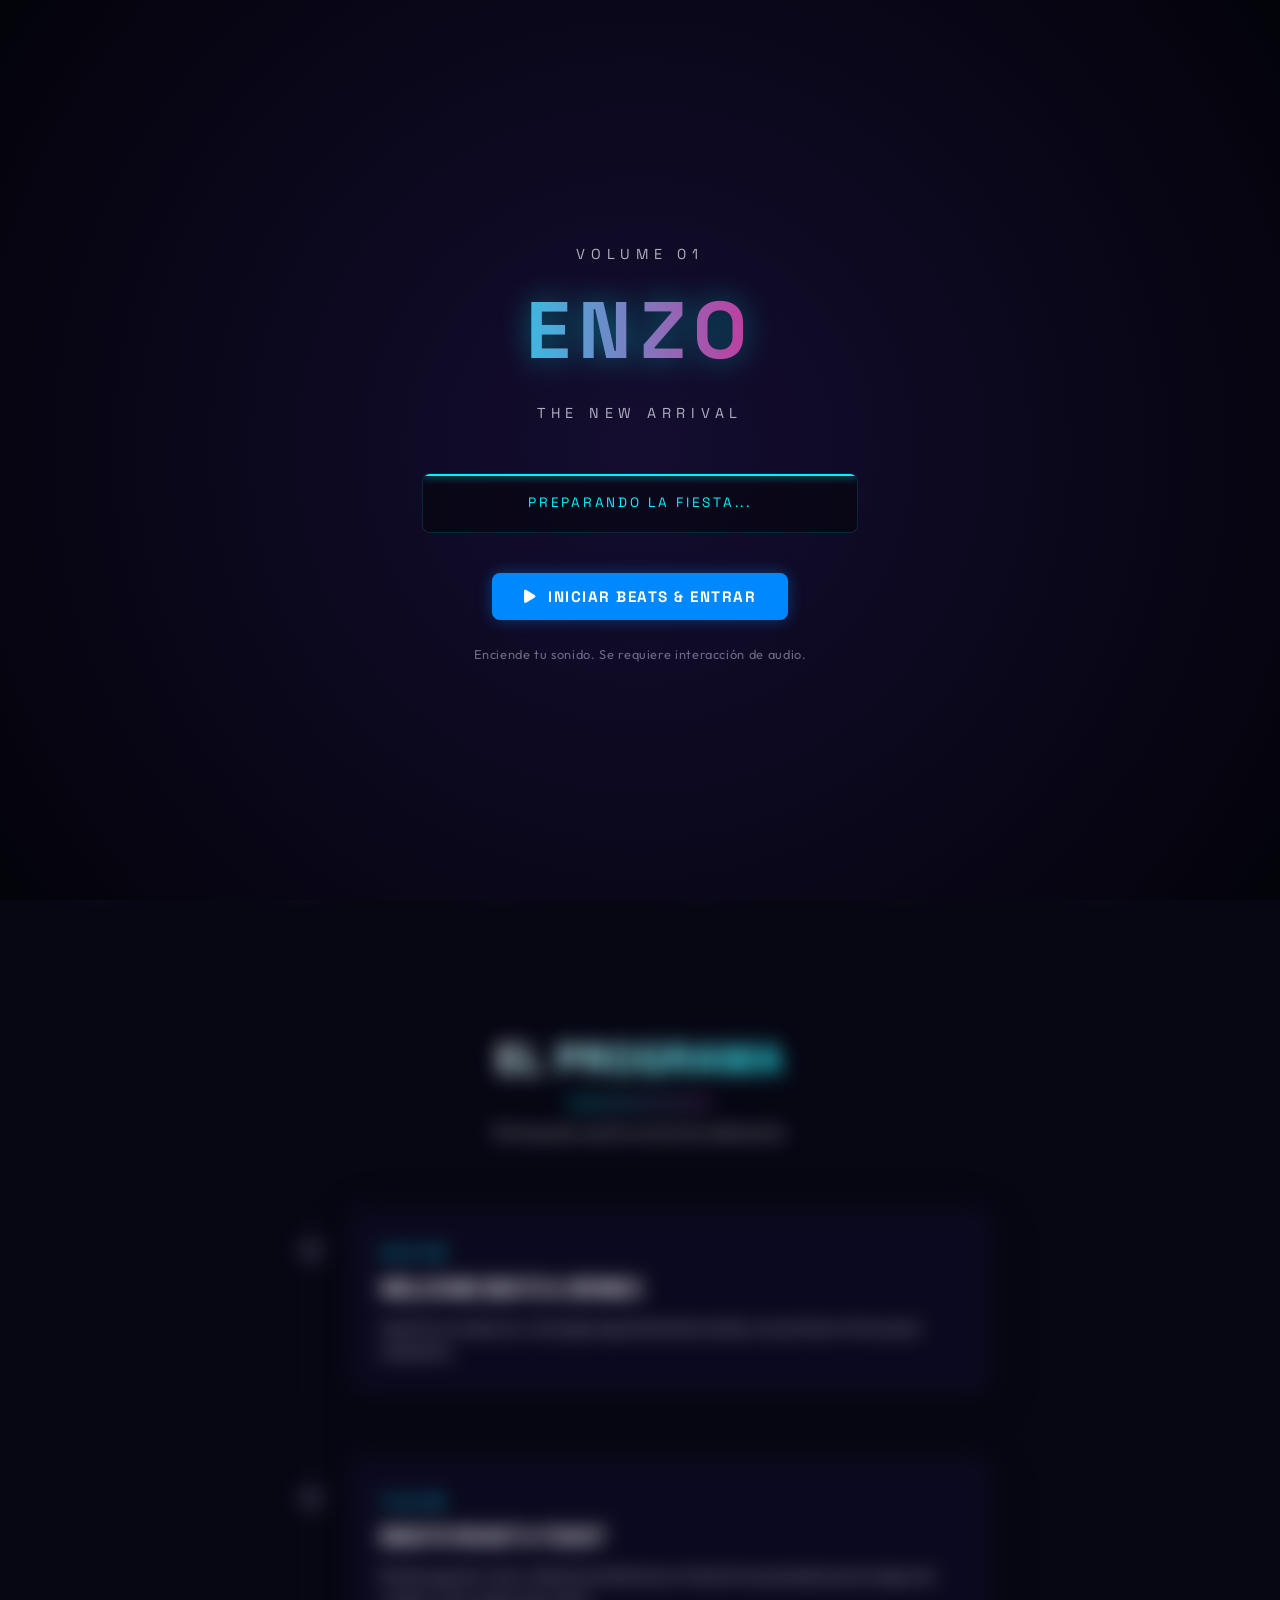
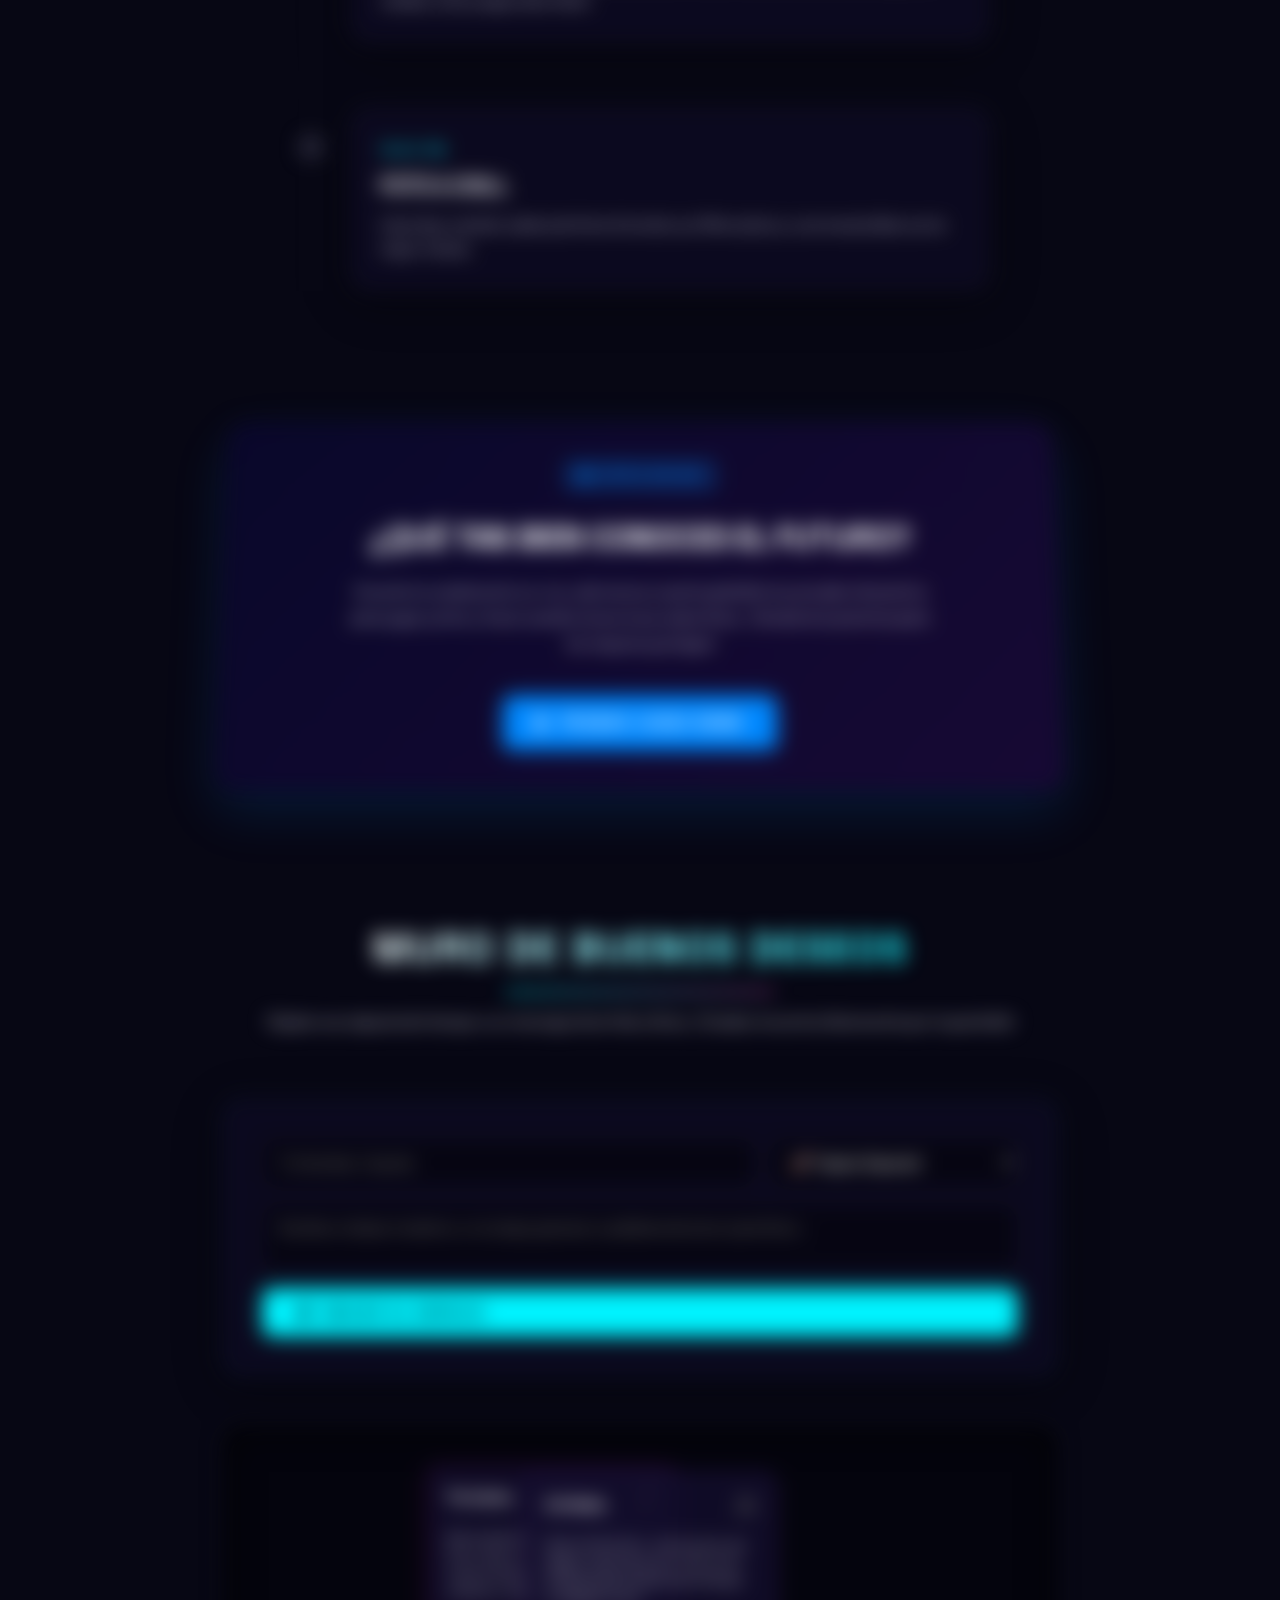
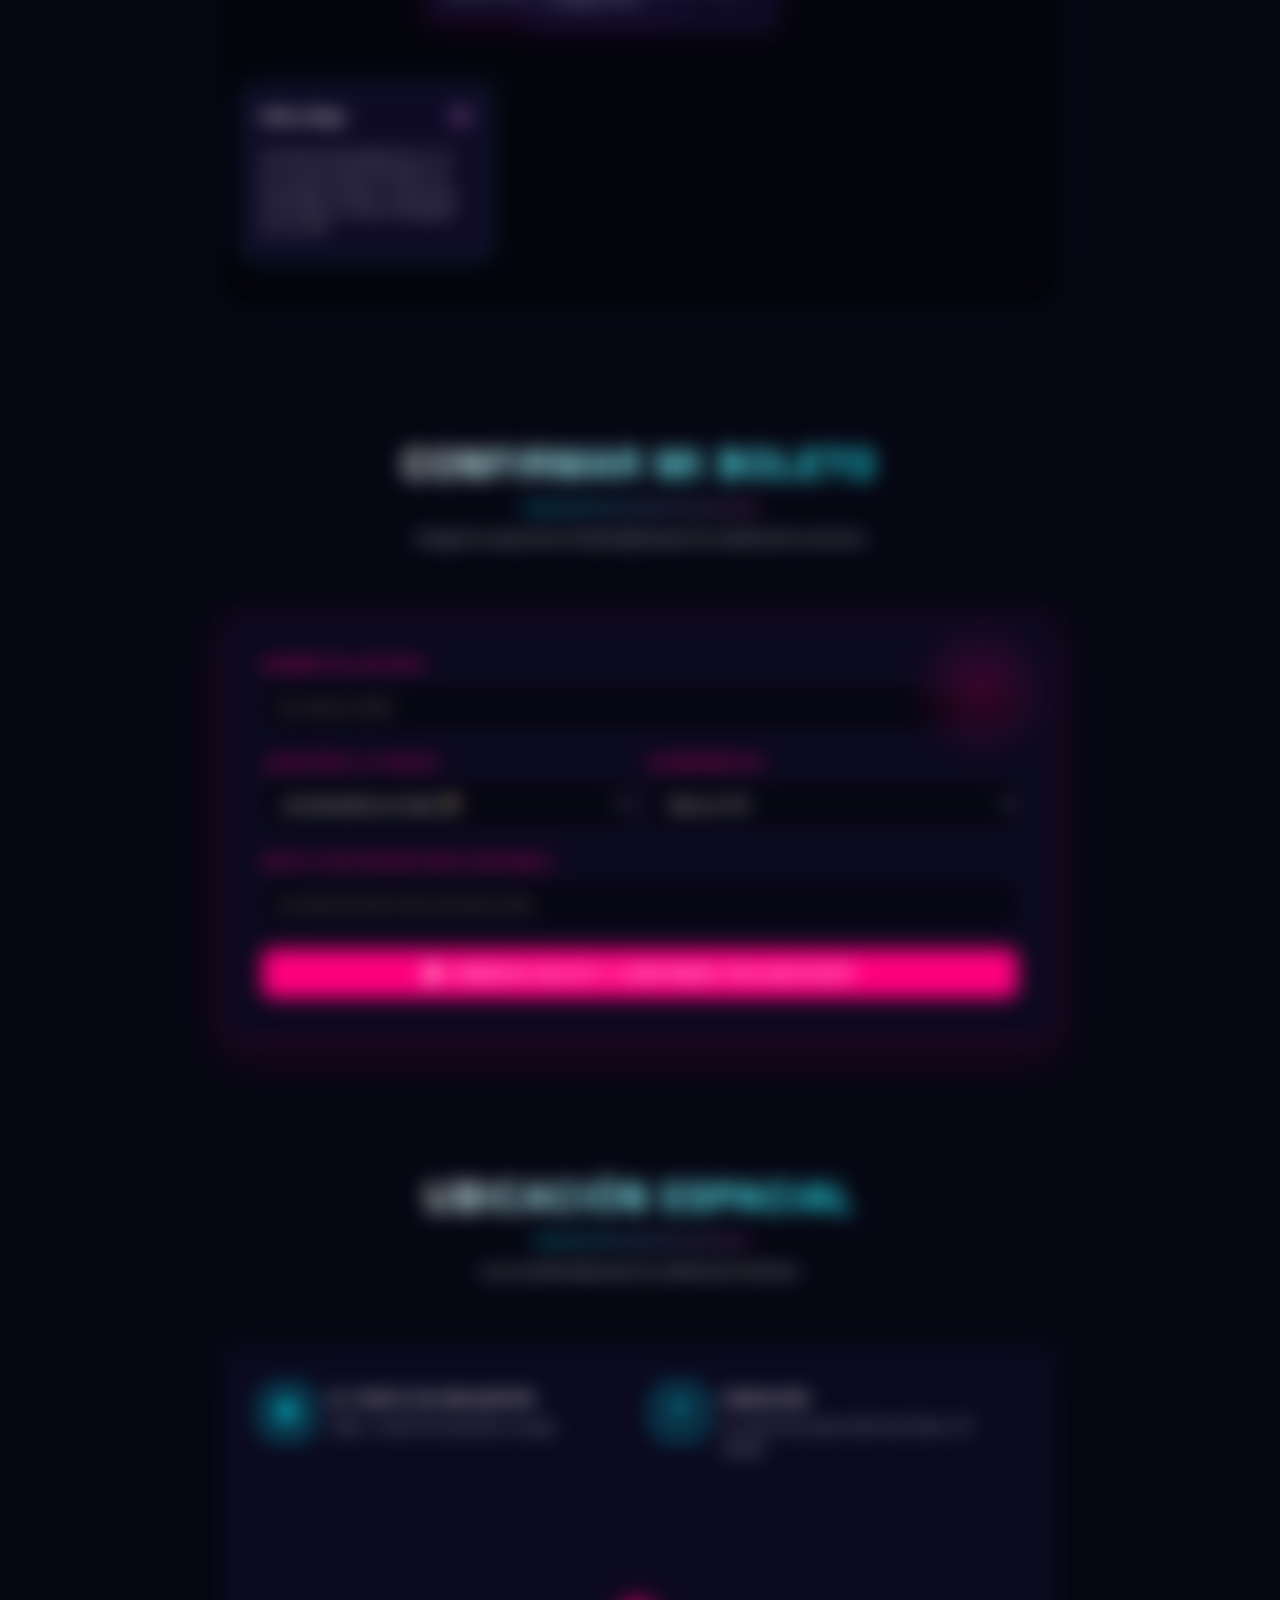
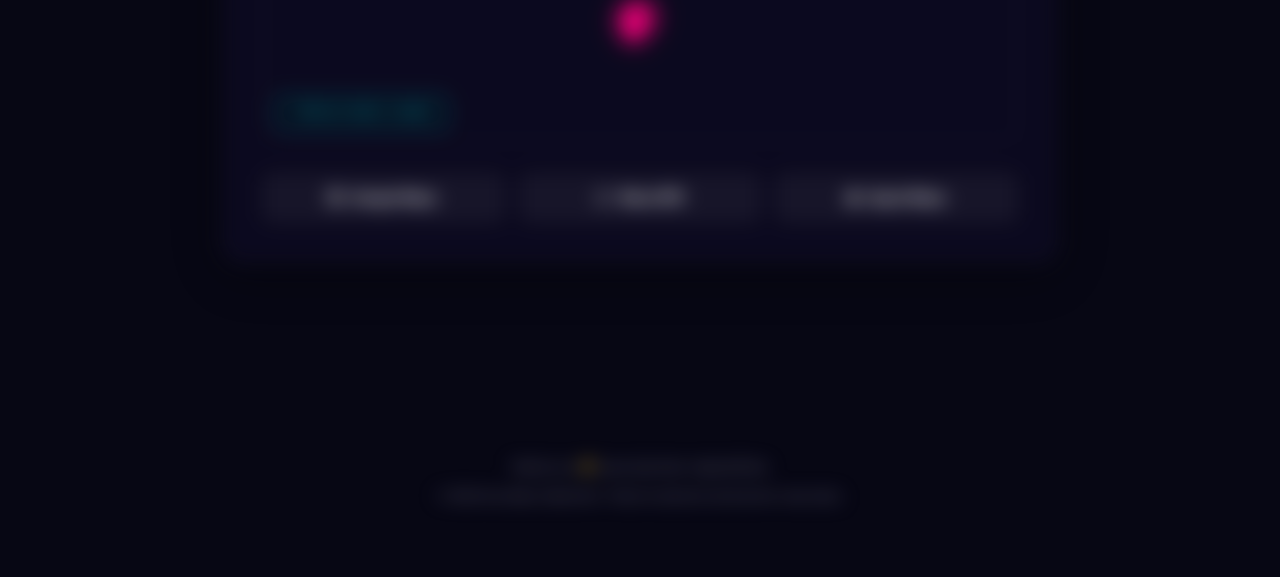
==== index.html @ f4f3e54a "feat: initial commit for Enzo baby shower invitation" ====
<!DOCTYPE html>
<html lang="es">
<head>
    <meta charset="UTF-8">
    <meta name="viewport" content="width=device-width, initial-scale=1.0">
    <title>Enzo's Baby Celebration — Volume 1</title>
    <meta name="description" content="Únete a la celebración moderna y retro-futurista por el primer bebé de la familia: Enzo. Música, juegos, amigos y buena vibra.">
    <!-- Google Fonts -->
    <link rel="preconnect" href="https://fonts.googleapis.com">
    <link rel="preconnect" href="https://fonts.gstatic.com" crossorigin>
    <link href="https://fonts.googleapis.com/css2?family=Outfit:wght@300;400;600;800&family=Space+Grotesk:wght@400;700&display=swap" rel="stylesheet">
    <!-- FontAwesome for Icons -->
    <link rel="stylesheet" href="https://cdnjs.cloudflare.com/ajax/libs/font-awesome/6.4.0/css/all.min.css">
    <!-- CSS Estilos -->
    <link rel="stylesheet" href="style.css">
</head>
<body>

    <!-- ⚡ PANTALLA DE BIENVENIDA / LOCK GATE ⚡ -->
    <div id="welcome-gate" class="gate-overlay">
        <div class="gate-content">
            <div class="glow-logo">
                <span class="logo-sub">VOLUME 01</span>
                <h1 class="logo-main">ENZO</h1>
                <span class="logo-sub">THE NEW ARRIVAL</span>
            </div>
            
            <div class="gate-scanner">
                <div class="scan-line"></div>
                <p class="scan-text">PREPARANDO LA FIESTA...</p>
            </div>

            <button id="btn-enter" class="retro-btn btn-neon-blue">
                <i class="fa-solid fa-play"></i> INICIAR BEATS & ENTRAR
            </button>
            <p class="gate-caption">Enciende tu sonido. Se requiere interacción de audio.</p>
        </div>
    </div>

    <!-- 🎵 REPRODUCTOR DE AUDIO FLOTANTE 🎵 -->
    <div id="vinyl-player" class="player-container hidden">
        <div class="vinyl-disc" id="vinyl-disc">
            <div class="vinyl-grooves"></div>
            <div class="vinyl-center">
                <div class="vinyl-core"></div>
            </div>
        </div>
        <div class="player-controls">
            <div class="track-info">
                <span class="track-title" id="track-name">Ambient Space Synth</span>
                <span class="track-status" id="track-status">REPRODUCIENDO</span>
            </div>
            <button id="btn-play-pause" class="player-btn">
                <i id="play-pause-icon" class="fa-solid fa-pause"></i>
            </button>
        </div>
        <div class="player-arm" id="player-arm"></div>
    </div>

    <!-- 🛸 ENTORNO PRINCIPAL 🛸 -->
    <main id="main-content" class="blur-load">
        
        <!-- 🌌 HEADER & HERO SECCIÓN 🌌 -->
        <header id="hero" class="hero-section">
            <div class="grid-background"></div>
            <div class="neon-stars"></div>
            
            <div class="hero-content">
                <div class="badge">BABY CELEBRATION 2026</div>
                <h1 class="glitch-title" data-text="ENZO'S WARMUP">ENZO'S WARMUP</h1>
                <p class="subtitle">No es un baby shower tradicional. Es el inicio de una nueva era con amigos.</p>
                
                <!-- CUENTA REGRESIVA -->
                <div class="countdown-container">
                    <div class="countdown-title">EL CONTEO RETRO-FUTURO</div>
                    <div class="countdown-grid">
                        <div class="countdown-box">
                            <span class="number" id="days">00</span>
                            <span class="label">DÍAS</span>
                        </div>
                        <div class="countdown-box">
                            <span class="number" id="hours">00</span>
                            <span class="label">HORAS</span>
                        </div>
                        <div class="countdown-box">
                            <span class="number" id="minutes">00</span>
                            <span class="label">MINS</span>
                        </div>
                        <div class="countdown-box">
                            <span class="number" id="seconds">00</span>
                            <span class="label">SEGS</span>
                        </div>
                    </div>
                </div>

                <a href="#rsvp" class="retro-btn btn-neon-pink glow-pulse">
                    <i class="fa-solid fa-ticket"></i> CONFIRMAR MI PASE
                </a>
            </div>
        </header>

        <!-- 📅 ITINERARIO / AGENDA 📅 -->
        <section id="agenda" class="section-container">
            <div class="section-header">
                <h2 class="section-title">EL PROGRAMA</h2>
                <p class="section-subtitle">El lineup de nuestra noche de celebración</p>
            </div>

            <div class="timeline">
                <div class="timeline-beam"></div>
                <div class="timeline-progress"></div>

                <!-- Bloque 1 -->
                <div class="timeline-item">
                    <div class="timeline-dot"></div>
                    <div class="timeline-content glass-card">
                        <span class="time-tag">16:00 PM</span>
                        <h3>WELCOME BEATS & DRINKS</h3>
                        <p>Aperitivos modernos, mixología especial de bienvenida y los primeros ritmos para ambientar.</p>
                    </div>
                </div>

                <!-- Bloque 2 -->
                <div class="timeline-item">
                    <div class="timeline-dot"></div>
                    <div class="timeline-content glass-card">
                        <span class="time-tag">17:30 PM</span>
                        <h3>ENZO'S ROAST & TOAST</h3>
                        <p>Brindis especial, risas y dinámicas dinámicas e interactivas pensadas para amigos de verdad. ¡Cero juegos aburridos!</p>
                    </div>
                </div>

                <!-- Bloque 3 -->
                <div class="timeline-item">
                    <div class="timeline-dot"></div>
                    <div class="timeline-content glass-card">
                        <span class="time-tag">19:00 PM</span>
                        <h3>FOTO & CHILL</h3>
                        <p>Cena tipo cocktail, cabina de fotos futurista con filtros de luz y convivencia libre con la mejor música.</p>
                    </div>
                </div>
            </div>
        </section>

        <!-- 🕹️ ACCESO AL JUEGO EN VIVO 🕹️ -->
        <section id="live-game-teaser" class="section-container game-teaser-section">
            <div class="glass-card game-card-glow">
                <div class="game-badge"><i class="fa-solid fa-gamepad"></i> RETRO ARCADE</div>
                <h2>¿QUÉ TAN BIEN CONOCES EL FUTURO?</h2>
                <p>Durante la celebración en vivo, abriremos nuestra plataforma arcade interactiva para jugar juntos y hacer predicciones locas sobre Enzo. ¡Tendremos premios para los mejores puntajes!</p>
                <div class="game-btn-container">
                    <a href="juego.html" target="_blank" class="retro-btn btn-neon-blue">
                        <i class="fa-solid fa-play"></i> PROBAR JUEGO DEMO
                    </a>
                </div>
            </div>
        </section>

        <!-- ✍️ MURO DE BUENOS DESEOS ARRASTRABLE ✍️ -->
        <section id="wishes-wall" class="section-container">
            <div class="section-header">
                <h2 class="section-title">MURO DE BUENOS DESEOS</h2>
                <p class="section-subtitle">Déjale una cápsula de tiempo o un mensaje divertido a Enzo. ¡Puedes moverlos libremente por la pantalla!</p>
            </div>

            <!-- Caja de envío -->
            <div class="glass-card wish-form-card">
                <form id="wish-form" class="wish-form">
                    <div class="form-row">
                        <input type="text" id="wish-author" placeholder="Tu Nombre / Apodo" required autocomplete="off">
                        <select id="wish-badge">
                            <option value="🚀">🚀 Viajero Espacial</option>
                            <option value="👾">👾 Gamer Pro</option>
                            <option value="🎧">🎧 DJ Master</option>
                            <option value="⚡">⚡ Energético</option>
                            <option value="✨">✨ Soñador</option>
                        </select>
                    </div>
                    <textarea id="wish-text" rows="2" placeholder="Escribe un deseo moderno, un consejo gracioso o palabras de amor para Enzo..." required></textarea>
                    <button type="submit" class="retro-btn btn-neon-cyan">
                        <i class="fa-solid fa-paper-plane"></i> ENVIAR AL ESPACIO
                    </button>
                </form>
            </div>

            <!-- Contenedor del lienzo flotante -->
            <div id="wishes-canvas" class="wishes-canvas-container">
                <div class="canvas-grid-lines"></div>
                <!-- Las tarjetas de deseos se generarán dinámicamente aquí y serán arrastrables -->
            </div>
        </section>

        <!-- 🎟️ CONFIRMACIÓN RSVP 🎟️ -->
        <section id="rsvp" class="section-container">
            <div class="section-header">
                <h2 class="section-title">CONFIRMAR MI BOLETO</h2>
                <p class="section-subtitle">Asegura tu pase de entrada digital para la celebración exclusiva</p>
            </div>

            <div class="glass-card rsvp-card">
                <div class="rsvp-ticket-glow"></div>
                <form id="rsvp-form" class="rsvp-form">
                    <div class="form-group">
                        <label for="rsvp-name">Nombre del Invitado</label>
                        <input type="text" id="rsvp-name" placeholder="Ej. Carlos y Sofía" required autocomplete="off">
                    </div>
                    
                    <div class="form-row">
                        <div class="form-group">
                            <label for="rsvp-status">¿Asistirás a la Fiesta?</label>
                            <select id="rsvp-status" required>
                                <option value="si">¡Sí, ahí estaré con todo! 🥂</option>
                                <option value="no">No puedo, los acompaño de corazón ✨</option>
                            </select>
                        </div>
                        
                        <div class="form-group">
                            <label for="rsvp-guests">Acompañantes</label>
                            <select id="rsvp-guests">
                                <option value="0">Solo yo (+0)</option>
                                <option value="1">Voy con pareja/amigo (+1)</option>
                                <option value="2">Vamos (+2)</option>
                            </select>
                        </div>
                    </div>

                    <div class="form-group">
                        <label for="rsvp-message">Nota o felicitación corta (opcional)</label>
                        <input type="text" id="rsvp-message" placeholder="Ej. ¡Qué emoción! Llevo la buena vibra." autocomplete="off">
                    </div>

                    <button type="submit" class="retro-btn btn-neon-pink w-100">
                        <i class="fa-solid fa-circle-check"></i> GENERAR BOLETO Y CONFIRMAR POR WHATSAPP
                    </button>
                </form>
            </div>
        </section>

        <!-- 📍 UBICACIÓN / MAPA 📍 -->
        <section id="location" class="section-container">
            <div class="section-header">
                <h2 class="section-title">UBICACIÓN ESPACIAL</h2>
                <p class="section-subtitle">Las coordenadas para la celebración de Enzo</p>
            </div>

            <div class="glass-card location-card">
                <div class="location-info">
                    <div class="loc-item">
                        <div class="loc-icon"><i class="fa-solid fa-hotel"></i></div>
                        <div class="loc-details">
                            <h4>EL PUNTO DE ENCUENTRO</h4>
                            <p>Salón / Jardín Terraza Neon Lounge</p>
                        </div>
                    </div>
                    <div class="loc-item">
                        <div class="loc-icon"><i class="fa-solid fa-map-pin"></i></div>
                        <div class="loc-details">
                            <h4>DIRECCIÓN</h4>
                            <p>Av. de la Innovación 404, San Pedro, CP 66220</p>
                        </div>
                    </div>
                </div>

                <!-- Vista de Mapa Estilizado Retro -->
                <div class="styled-map-container">
                    <div class="map-grid-layer"></div>
                    <div class="map-marker-glow">
                        <div class="pulse-ring"></div>
                        <i class="fa-solid fa-location-dot"></i>
                    </div>
                    <div class="map-label">TERRAZA NEON LOUNGE</div>
                    <!-- Nota: Para GitHub Pages, podemos usar un iframe de Google Maps con filtro CSS de inversión/tono oscuro para que encaje perfectamente, o usar botones directos. Haremos ambos. -->
                    <iframe src="https://www.google.com/maps/embed?pb=!1m18!1m12!1m3!1d3596.1158434444983!2d-100.402636284981!3d25.667439983679803!2m3!1f0!2f0!3f0!3m2!1i1024!2i768!4f13.1!3m3!1m2!1s0x0%3A0x0!2zMjXCsDQwJzAyLjgiTiAxMDDCsDI0JzAxLjUiVw!5e0!3m2!1ses-419!2smx!4v1653520000000!5m2!1ses-419!2smx" width="100%" height="250" style="border:0;" allowfullscreen="" loading="lazy" referrerpolicy="no-referrer-when-downgrade" class="dark-map-iframe"></iframe>
                </div>

                <div class="map-actions">
                    <a href="https://maps.google.com/?q=Av.+de+la+Innovacion+404,+San+Pedro,+CP+66220" target="_blank" class="map-btn btn-google">
                        <i class="fa-brands fa-google"></i> Google Maps
                    </a>
                    <a href="https://waze.com/ul?q=Av.+de+la+Innovacion+404,+San+Pedro,+CP+66220" target="_blank" class="map-btn btn-waze">
                        <i class="fa-brands fa-waze"></i> Waze GPS
                    </a>
                    <a href="maps://maps.apple.com/?q=Av.+de+la+Innovacion+404,+San+Pedro,+CP+66220" target="_blank" class="map-btn btn-apple">
                        <i class="fa-brands fa-apple"></i> Apple Maps
                    </a>
                </div>
            </div>
        </section>

        <!-- 🪐 FOOTER 🪐 -->
        <footer class="main-footer">
            <p>Hecho con ⚡ para el primer viaje de Enzo</p>
            <p class="footer-copy">&copy; 2026 Enzo Baby Celebration. Todos los derechos de diversión reservados.</p>
        </footer>

    </main>

    <!-- JS Comportamiento -->
    <script src="app.js"></script>
</body>
</html>
---- style.css ----
/* ==========================================================================
   ENZO BABY CELEBRATION - STYLESHEET (RETRO-FUTURE THEME)
   ========================================================================== */

/* --- 🪐 VARIABLES Y TOKENS DE DISEÑO 🪐 --- */
:root {
    --bg-dark: #070714;
    --bg-card: rgba(15, 12, 38, 0.65);
    --bg-card-hover: rgba(27, 21, 64, 0.8);
    
    /* Neons */
    --neon-cyan: #00f3ff;
    --neon-pink: #ff007f;
    --neon-blue: #0088ff;
    --neon-purple: #9d4edd;
    --neon-green: #39ff14;
    
    /* Textos */
    --text-primary: #ffffff;
    --text-secondary: #b0aebf;
    --text-muted: #6b6985;
    
    /* Glows */
    --glow-cyan: 0 0 10px rgba(0, 243, 255, 0.5), 0 0 20px rgba(0, 243, 255, 0.2);
    --glow-pink: 0 0 10px rgba(255, 0, 127, 0.5), 0 0 20px rgba(255, 0, 127, 0.2);
    --glow-blue: 0 0 10px rgba(0, 136, 255, 0.5), 0 0 20px rgba(0, 136, 255, 0.2);
    
    --border-glass: 1px solid rgba(255, 255, 255, 0.08);
    --border-neon-cyan: 1px solid rgba(0, 243, 255, 0.4);
    --border-neon-pink: 1px solid rgba(255, 0, 127, 0.4);
    
    --font-heading: 'Space Grotesk', sans-serif;
    --font-body: 'Outfit', sans-serif;
}

/* --- 💫 CONFIGURACIÓN GENERAL 💫 --- */
* {
    box-sizing: border-box;
    margin: 0;
    padding: 0;
    scroll-behavior: smooth;
}

body {
    background-color: var(--bg-dark);
    color: var(--text-primary);
    font-family: var(--font-body);
    overflow-x: hidden;
    line-height: 1.6;
}

h1, h2, h3, h4 {
    font-family: var(--font-heading);
    font-weight: 700;
    letter-spacing: -0.02em;
}

/* Ocultar barra de scroll por defecto o hacerla bonita */
::-webkit-scrollbar {
    width: 8px;
}
::-webkit-scrollbar-track {
    background: var(--bg-dark);
}
::-webkit-scrollbar-thumb {
    background: var(--neon-purple);
    border-radius: 4px;
}
::-webkit-scrollbar-thumb:hover {
    background: var(--neon-pink);
}

/* --- ⚡ PANTALLA DE BIENVENIDA (GATE OVERLAY) ⚡ --- */
.gate-overlay {
    position: fixed;
    top: 0;
    left: 0;
    width: 100vw;
    height: 100vh;
    background: radial-gradient(circle at center, #140d30 0%, #03030a 100%);
    z-index: 9999;
    display: flex;
    justify-content: center;
    align-items: center;
    transition: all 0.8s cubic-bezier(0.77, 0, 0.175, 1);
}

.gate-overlay.fade-out {
    opacity: 0;
    pointer-events: none;
    transform: scale(1.1);
}

.gate-content {
    text-align: center;
    padding: 2rem;
    max-width: 500px;
    width: 100%;
}

.glow-logo {
    margin-bottom: 3rem;
}

.logo-main {
    font-size: 5rem;
    font-weight: 800;
    background: linear-gradient(to right, var(--neon-cyan), var(--neon-pink));
    -webkit-background-clip: text;
    -webkit-text-fill-color: transparent;
    filter: drop-shadow(0 0 15px rgba(0, 243, 255, 0.4));
    letter-spacing: 0.1em;
    animation: pulseGlow 3s ease-in-out infinite alternate;
}

.logo-sub {
    font-family: var(--font-heading);
    font-size: 0.9rem;
    letter-spacing: 0.4em;
    color: var(--text-secondary);
    display: block;
    margin-top: 0.5rem;
}

.gate-scanner {
    position: relative;
    height: 60px;
    border: 1px solid rgba(0, 243, 255, 0.15);
    background: rgba(0, 0, 0, 0.4);
    border-radius: 8px;
    margin-bottom: 2.5rem;
    overflow: hidden;
    display: flex;
    justify-content: center;
    align-items: center;
}

.scan-line {
    position: absolute;
    top: 0;
    left: 0;
    width: 100%;
    height: 2px;
    background: var(--neon-cyan);
    box-shadow: 0 0 8px var(--neon-cyan);
    animation: scanAnimation 2s linear infinite;
}

.scan-text {
    font-family: var(--font-heading);
    font-size: 0.85rem;
    letter-spacing: 0.2em;
    color: var(--neon-cyan);
}

.gate-caption {
    font-size: 0.8rem;
    color: var(--text-muted);
    margin-top: 1.5rem;
    letter-spacing: 0.05em;
}

/* --- 🎵 REPRODUCTOR DE AUDIO FLOTANTE 🎵 --- */
.player-container {
    position: fixed;
    bottom: 20px;
    right: 20px;
    z-index: 1000;
    background: rgba(10, 8, 26, 0.85);
    backdrop-filter: blur(10px);
    border: var(--border-glass);
    border-radius: 50px 20px 20px 50px;
    display: flex;
    align-items: center;
    padding: 8px 16px 8px 8px;
    box-shadow: 0 10px 30px rgba(0,0,0,0.5), 0 0 10px rgba(0, 243, 255, 0.1);
    transition: all 0.5s cubic-bezier(0.175, 0.885, 0.32, 1.275);
}

.player-container.hidden {
    transform: translateY(100px) scale(0.8);
    opacity: 0;
    pointer-events: none;
}

.vinyl-disc {
    width: 60px;
    height: 60px;
    border-radius: 50%;
    background: #111;
    position: relative;
    box-shadow: 0 0 15px rgba(0,0,0,0.6);
    transition: transform 0.5s ease;
}

/* Animación de giro */
.vinyl-disc.playing {
    animation: spinDisc 3.5s linear infinite;
}

.vinyl-grooves {
    position: absolute;
    top: 5px;
    left: 5px;
    right: 5px;
    bottom: 5px;
    border-radius: 50%;
    border: 1px solid #222;
    background: repeating-radial-gradient(
        circle,
        #111,
        #111 2px,
        #181818 3px,
        #111 4px
    );
}

.vinyl-center {
    position: absolute;
    top: 18px;
    left: 18px;
    width: 24px;
    height: 24px;
    border-radius: 50%;
    background: linear-gradient(135deg, var(--neon-cyan), var(--neon-pink));
    display: flex;
    justify-content: center;
    align-items: center;
}

.vinyl-core {
    width: 6px;
    height: 6px;
    background: var(--bg-dark);
    border-radius: 50%;
}

.player-controls {
    margin-left: 12px;
    display: flex;
    align-items: center;
}

.track-info {
    display: flex;
    flex-direction: column;
    margin-right: 15px;
    min-width: 100px;
}

.track-title {
    font-size: 0.75rem;
    font-weight: 600;
    color: var(--text-primary);
    white-space: nowrap;
    overflow: hidden;
    text-overflow: ellipsis;
    max-width: 120px;
}

.track-status {
    font-size: 0.6rem;
    letter-spacing: 0.1em;
    color: var(--neon-cyan);
    font-weight: 800;
    margin-top: 2px;
}

.player-btn {
    width: 32px;
    height: 32px;
    border-radius: 50%;
    background: rgba(255,255,255,0.08);
    border: none;
    color: var(--text-primary);
    display: flex;
    justify-content: center;
    align-items: center;
    cursor: pointer;
    transition: all 0.3s ease;
}

.player-btn:hover {
    background: var(--neon-cyan);
    color: var(--bg-dark);
    box-shadow: var(--glow-cyan);
}

.player-arm {
    position: absolute;
    top: -12px;
    left: 45px;
    width: 25px;
    height: 30px;
    border-left: 2px solid var(--text-secondary);
    border-bottom: 2px solid var(--text-secondary);
    border-radius: 0 0 0 5px;
    transform-origin: top left;
    transform: rotate(0deg);
    transition: transform 0.5s ease;
    pointer-events: none;
}

.player-container.playing-arm .player-arm {
    transform: rotate(18deg);
}

/* --- 🛸 CONTENEDOR PRINCIPAL Y HERO 🛸 --- */
main {
    transition: filter 1s ease;
}

.blur-load {
    filter: blur(10px);
}

main:not(.blur-load) {
    filter: blur(0);
}

.hero-section {
    min-height: 100vh;
    display: flex;
    justify-content: center;
    align-items: center;
    position: relative;
    padding: 6rem 2rem 4rem;
    overflow: hidden;
}

/* Cuadrícula Retro Perspectiva 3D */
.grid-background {
    position: absolute;
    bottom: 0;
    left: 0;
    width: 100%;
    height: 50%;
    background-image: 
        linear-gradient(rgba(0, 243, 255, 0.05) 1px, transparent 1px),
        linear-gradient(90deg, rgba(0, 243, 255, 0.05) 1px, transparent 1px);
    background-size: 40px 40px;
    background-position: center;
    transform: perspective(300px) rotateX(60deg);
    transform-origin: bottom center;
    mask-image: linear-gradient(to top, rgba(0,0,0,1) 30%, rgba(0,0,0,0));
    z-index: 1;
}

.neon-stars {
    position: absolute;
    top: 0;
    left: 0;
    width: 100%;
    height: 100%;
    background-image: radial-gradient(white, rgba(255,255,255,0.2) 2px, transparent 40px);
    background-size: 200px 200px;
    background-position: 0 0, 40px 60px;
    opacity: 0.15;
    z-index: 0;
}

.hero-content {
    max-width: 800px;
    text-align: center;
    position: relative;
    z-index: 2;
    display: flex;
    flex-direction: column;
    align-items: center;
}

.badge {
    background: rgba(255, 0, 127, 0.15);
    border: 1px solid var(--neon-pink);
    color: var(--neon-pink);
    padding: 6px 16px;
    border-radius: 50px;
    font-size: 0.8rem;
    font-weight: 700;
    letter-spacing: 0.15em;
    font-family: var(--font-heading);
    margin-bottom: 2rem;
    box-shadow: 0 0 10px rgba(255, 0, 127, 0.1);
}

.glitch-title {
    font-size: 5.5rem;
    font-weight: 800;
    letter-spacing: -0.01em;
    line-height: 1;
    margin-bottom: 1.5rem;
    text-shadow: 0 0 15px rgba(0, 243, 255, 0.2);
    position: relative;
}

/* Efecto glitch simulado */
.glitch-title::before {
    content: attr(data-text);
    position: absolute;
    left: -2px;
    text-shadow: 1px 0 var(--neon-pink);
    top: 0;
    color: white;
    background: var(--bg-dark);
    overflow: hidden;
    clip: rect(0, 900px, 0, 0); 
    animation: noise-anim-2 3s infinite linear alternate-reverse;
}

.subtitle {
    font-size: 1.25rem;
    color: var(--text-secondary);
    max-width: 600px;
    margin-bottom: 3rem;
}

/* --- 🕰️ CUENTA REGRESIVA ESTILIZADA 🕰️ --- */
.countdown-container {
    background: var(--bg-card);
    backdrop-filter: blur(12px);
    border: var(--border-glass);
    padding: 1.5rem 2rem;
    border-radius: 16px;
    margin-bottom: 3.5rem;
    box-shadow: 0 8px 32px rgba(0, 0, 0, 0.4);
    max-width: 550px;
    width: 100%;
}

.countdown-title {
    font-family: var(--font-heading);
    font-size: 0.75rem;
    letter-spacing: 0.2em;
    color: var(--neon-cyan);
    margin-bottom: 1rem;
    font-weight: 700;
}

.countdown-grid {
    display: grid;
    grid-template-columns: repeat(4, 1fr);
    gap: 1rem;
}

.countdown-box {
    display: flex;
    flex-direction: column;
    align-items: center;
    border-right: 1px solid rgba(255, 255, 255, 0.05);
}

.countdown-box:last-child {
    border-right: none;
}

.countdown-box .number {
    font-family: var(--font-heading);
    font-size: 2.2rem;
    font-weight: 700;
    color: var(--text-primary);
    line-height: 1.1;
    background: linear-gradient(to bottom, #fff 50%, var(--text-secondary) 100%);
    -webkit-background-clip: text;
    -webkit-text-fill-color: transparent;
}

.countdown-box .label {
    font-size: 0.6rem;
    letter-spacing: 0.1em;
    color: var(--text-muted);
    font-weight: 700;
    margin-top: 4px;
}

/* --- 🖲️ RETRO BOTONES 🖲️ --- */
.retro-btn {
    font-family: var(--font-heading);
    font-weight: 700;
    font-size: 0.95rem;
    letter-spacing: 0.1em;
    text-transform: uppercase;
    padding: 14px 32px;
    border-radius: 8px;
    border: none;
    cursor: pointer;
    display: inline-flex;
    align-items: center;
    gap: 12px;
    text-decoration: none;
    transition: all 0.4s cubic-bezier(0.175, 0.885, 0.32, 1.275);
}

.btn-neon-blue {
    background: var(--neon-blue);
    color: white;
    box-shadow: 0 0 15px rgba(0, 136, 255, 0.4);
}

.btn-neon-blue:hover {
    background: var(--neon-cyan);
    box-shadow: var(--glow-cyan);
    transform: translateY(-3px);
}

.btn-neon-pink {
    background: var(--neon-pink);
    color: white;
    box-shadow: 0 0 15px rgba(255, 0, 127, 0.4);
}

.btn-neon-pink:hover {
    background: #ff3399;
    box-shadow: var(--glow-pink);
    transform: translateY(-3px);
}

.btn-neon-cyan {
    background: var(--neon-cyan);
    color: var(--bg-dark);
    box-shadow: 0 0 15px rgba(0, 243, 255, 0.3);
}

.btn-neon-cyan:hover {
    background: #ffffff;
    box-shadow: 0 0 25px rgba(255,255,255,0.8);
    transform: translateY(-3px);
}

.w-100 {
    width: 100%;
    justify-content: center;
}

/* Animación sutil de respiración en botones principales */
.glow-pulse {
    animation: btnPulse 2s infinite alternate;
}

/* --- 🏛️ SECCIONES Y CONTENEDORES 🏛️ --- */
.section-container {
    max-width: 900px;
    margin: 8rem auto;
    padding: 0 2rem;
    position: relative;
    z-index: 2;
}

.section-header {
    text-align: center;
    margin-bottom: 4rem;
}

.section-title {
    font-size: 2.5rem;
    font-weight: 800;
    text-transform: uppercase;
    background: linear-gradient(135deg, #fff, var(--neon-cyan));
    -webkit-background-clip: text;
    -webkit-text-fill-color: transparent;
    letter-spacing: 0.05em;
    position: relative;
    display: inline-block;
    padding-bottom: 12px;
}

.section-title::after {
    content: '';
    position: absolute;
    bottom: 0;
    left: 25%;
    width: 50%;
    height: 2px;
    background: linear-gradient(to right, var(--neon-cyan), var(--neon-pink));
    box-shadow: var(--glow-cyan);
}

.section-subtitle {
    font-size: 1rem;
    color: var(--text-secondary);
    margin-top: 1rem;
}

/* --- 💎 GLASS CARDS SYSTEM 💎 --- */
.glass-card {
    background: var(--bg-card);
    backdrop-filter: blur(12px) saturate(180%);
    border: var(--border-glass);
    border-radius: 20px;
    padding: 2.5rem;
    box-shadow: 0 10px 40px rgba(0, 0, 0, 0.4);
    transition: transform 0.4s ease, border 0.4s ease, box-shadow 0.4s ease;
}

.glass-card:hover {
    border-color: rgba(0, 243, 255, 0.2);
    box-shadow: 0 15px 45px rgba(0, 0, 0, 0.5), 0 0 15px rgba(0, 243, 255, 0.05);
}

/* --- 📅 LÍNEA DE TIEMPO (AGENDA) 📅 --- */
.timeline {
    position: relative;
    max-width: 700px;
    margin: 0 auto;
}

/* Viga central de neón */
.timeline-beam {
    position: absolute;
    top: 0;
    left: 20px;
    width: 2px;
    height: 100%;
    background: rgba(255, 255, 255, 0.05);
}

.timeline-progress {
    position: absolute;
    top: 0;
    left: 20px;
    width: 2px;
    height: 0; /* Controlado dinámicamente con scroll */
    background: linear-gradient(to bottom, var(--neon-cyan), var(--neon-pink));
    box-shadow: var(--glow-cyan);
    transition: height 0.1s linear;
}

.timeline-item {
    position: relative;
    padding-left: 60px;
    margin-bottom: 4rem;
}

.timeline-item:last-child {
    margin-bottom: 0;
}

.timeline-dot {
    position: absolute;
    left: 11px;
    top: 30px;
    width: 20px;
    height: 20px;
    background: var(--bg-dark);
    border: 3px solid var(--text-muted);
    border-radius: 50%;
    z-index: 3;
    transition: all 0.4s ease;
}

.timeline-item.active .timeline-dot {
    border-color: var(--neon-cyan);
    box-shadow: var(--glow-cyan);
    background: var(--neon-cyan);
}

.timeline-content {
    padding: 1.8rem;
    position: relative;
    transform: translateX(20px);
    opacity: 0.5;
    transition: all 0.6s cubic-bezier(0.165, 0.84, 0.44, 1);
}

/* Activación por scroll */
.timeline-item.active .timeline-content {
    transform: translateX(0);
    opacity: 1;
    border-color: rgba(0, 243, 255, 0.3);
}

.time-tag {
    font-family: var(--font-heading);
    font-size: 0.75rem;
    font-weight: 700;
    color: var(--neon-cyan);
    letter-spacing: 0.15em;
    display: inline-block;
    margin-bottom: 0.5rem;
}

.timeline-content h3 {
    font-size: 1.35rem;
    margin-bottom: 0.6rem;
    color: white;
}

.timeline-content p {
    color: var(--text-secondary);
    font-size: 0.95rem;
}

/* --- 🕹️ LIVE GAME TEASER CARD 🕹️ --- */
.game-teaser-section {
    perspective: 1000px;
}

.game-card-glow {
    border: var(--border-neon-blue);
    background: linear-gradient(135deg, rgba(10, 8, 48, 0.8), rgba(27, 10, 60, 0.8));
    text-align: center;
    position: relative;
    overflow: hidden;
    transform: rotateX(5deg);
    box-shadow: 0 20px 50px rgba(0, 136, 255, 0.15);
}

.game-badge {
    display: inline-flex;
    align-items: center;
    gap: 8px;
    font-family: var(--font-heading);
    background: rgba(0, 136, 255, 0.15);
    border: 1px solid var(--neon-blue);
    color: var(--neon-blue);
    padding: 4px 12px;
    border-radius: 4px;
    font-size: 0.75rem;
    font-weight: 700;
    margin-bottom: 1.5rem;
    letter-spacing: 0.1em;
}

.game-card-glow h2 {
    font-size: 2rem;
    margin-bottom: 1rem;
    color: white;
}

.game-card-glow p {
    color: var(--text-secondary);
    max-width: 600px;
    margin: 0 auto 2.5rem;
}

.game-btn-container {
    display: flex;
    justify-content: center;
}

/* --- ✍️ MURO DE DESEOS Y LIENZO FLOTANTE ✍️ --- */
.wish-form-card {
    margin-bottom: 3rem;
    border-color: rgba(0, 243, 255, 0.1);
}

.wish-form {
    display: flex;
    flex-direction: column;
    gap: 1.2rem;
}

.form-row {
    display: grid;
    grid-template-columns: 2fr 1fr;
    gap: 1rem;
}

input, select, textarea {
    background: rgba(0, 0, 0, 0.4);
    border: 1px solid rgba(255, 255, 255, 0.1);
    color: white;
    padding: 12px 16px;
    border-radius: 8px;
    font-family: var(--font-body);
    font-size: 0.95rem;
    transition: all 0.3s ease;
}

input:focus, select:focus, textarea:focus {
    outline: none;
    border-color: var(--neon-cyan);
    box-shadow: 0 0 10px rgba(0, 243, 255, 0.2);
}

textarea {
    resize: none;
}

/* Lienzo de deseos flotantes */
.wishes-canvas-container {
    height: 480px;
    border: 1px solid rgba(255, 255, 255, 0.05);
    background: #04040d;
    border-radius: 20px;
    position: relative;
    overflow: hidden;
    box-shadow: inset 0 0 40px rgba(0,0,0,0.8);
    touch-action: none; /* Previene el comportamiento táctil nativo en arrastre */
}

/* Rejilla de fondo retro cyberpunk */
.canvas-grid-lines {
    position: absolute;
    top: 0;
    left: 0;
    width: 100%;
    height: 100%;
    background-image: 
        linear-gradient(rgba(255, 255, 255, 0.02) 1px, transparent 1px),
        linear-gradient(90deg, rgba(255, 255, 255, 0.02) 1px, transparent 1px);
    background-size: 30px 30px;
    pointer-events: none;
}

/* Tarjetas individuales de deseos flotantes */
.floating-wish {
    position: absolute;
    width: 250px;
    background: rgba(18, 14, 44, 0.85);
    backdrop-filter: blur(8px);
    border: 1px solid rgba(255, 255, 255, 0.1);
    border-radius: 12px;
    padding: 1.2rem;
    box-shadow: 0 10px 25px rgba(0,0,0,0.5);
    cursor: grab;
    user-select: none;
    transition: border-color 0.3s, box-shadow 0.3s;
}

.floating-wish:active {
    cursor: grabbing;
    border-color: var(--neon-cyan);
    box-shadow: 0 10px 30px rgba(0, 243, 255, 0.15), 0 0 15px rgba(0, 243, 255, 0.1);
    z-index: 999;
}

/* Colores de neón de manera aleatoria a través de clases JS */
.floating-wish.cyan-glow { border-color: rgba(0, 243, 255, 0.35); box-shadow: 0 5px 15px rgba(0, 243, 255, 0.08); }
.floating-wish.pink-glow { border-color: rgba(255, 0, 127, 0.35); box-shadow: 0 5px 15px rgba(255, 0, 127, 0.08); }
.floating-wish.purple-glow { border-color: rgba(157, 78, 221, 0.35); box-shadow: 0 5px 15px rgba(157, 78, 221, 0.08); }

.wish-header {
    display: flex;
    justify-content: space-between;
    align-items: center;
    border-bottom: 1px solid rgba(255,255,255,0.06);
    padding-bottom: 0.5rem;
    margin-bottom: 0.6rem;
}

.wish-name {
    font-size: 0.85rem;
    font-weight: 700;
    color: white;
}

.wish-icon {
    font-size: 1rem;
}

.wish-body {
    font-size: 0.8rem;
    color: var(--text-secondary);
    line-height: 1.4;
    word-wrap: break-word;
}

/* --- 🎟️ BOLETO / RSVP CARD 🎟️ --- */
.rsvp-card {
    position: relative;
    overflow: hidden;
    border: var(--border-neon-pink);
    box-shadow: 0 20px 40px rgba(255, 0, 127, 0.1);
}

.rsvp-ticket-glow {
    position: absolute;
    top: 0;
    right: 0;
    width: 150px;
    height: 150px;
    background: radial-gradient(circle, rgba(255, 0, 127, 0.2) 0%, transparent 70%);
    pointer-events: none;
}

.rsvp-form {
    display: flex;
    flex-direction: column;
    gap: 1.5rem;
}

.form-group {
    display: flex;
    flex-direction: column;
    gap: 0.5rem;
}

.form-group label {
    font-family: var(--font-heading);
    font-size: 0.8rem;
    letter-spacing: 0.1em;
    text-transform: uppercase;
    color: var(--neon-pink);
    font-weight: 700;
}

.rsvp-form .form-row {
    grid-template-columns: 1fr 1fr;
}

/* --- 📍 COORDENADAS / MAPA 📍 --- */
.location-card {
    display: flex;
    flex-direction: column;
    gap: 2rem;
}

.location-info {
    display: grid;
    grid-template-columns: 1fr 1fr;
    gap: 2rem;
}

.loc-item {
    display: flex;
    gap: 1.2rem;
    align-items: flex-start;
}

.loc-icon {
    width: 48px;
    height: 48px;
    border-radius: 12px;
    background: rgba(0, 243, 255, 0.1);
    border: 1px solid var(--neon-cyan);
    color: var(--neon-cyan);
    display: flex;
    justify-content: center;
    align-items: center;
    font-size: 1.25rem;
    box-shadow: var(--glow-cyan);
}

.loc-details h4 {
    font-size: 0.9rem;
    letter-spacing: 0.1em;
    color: var(--text-primary);
    margin-bottom: 0.25rem;
}

.loc-details p {
    color: var(--text-secondary);
    font-size: 0.88rem;
}

.styled-map-container {
    height: 250px;
    border-radius: 16px;
    overflow: hidden;
    position: relative;
    border: var(--border-glass);
}

/* Efecto oscuro para mapa */
.dark-map-iframe {
    filter: invert(90%) hue-rotate(180deg) contrast(110%) saturate(110%);
    position: absolute;
    top: 0;
    left: 0;
    width: 100%;
    height: 100%;
    z-index: 1;
}

/* Superposición de rejilla futurista flotando sobre el mapa */
.map-grid-layer {
    position: absolute;
    top: 0;
    left: 0;
    width: 100%;
    height: 100%;
    background-image: radial-gradient(rgba(0, 243, 255, 0.15) 1px, transparent 1px);
    background-size: 20px 20px;
    z-index: 2;
    pointer-events: none;
    mix-blend-mode: overlay;
}

.map-marker-glow {
    position: absolute;
    top: calc(50% - 20px);
    left: calc(50% - 20px);
    z-index: 3;
    color: var(--neon-pink);
    font-size: 2.2rem;
    pointer-events: none;
    filter: drop-shadow(0 0 10px var(--neon-pink));
}

.pulse-ring {
    position: absolute;
    top: 5px;
    left: 5px;
    width: 30px;
    height: 30px;
    border: 3px solid var(--neon-pink);
    border-radius: 50%;
    animation: ringPulse 1.8s ease-out infinite;
}

.map-label {
    position: absolute;
    bottom: 12px;
    left: 12px;
    z-index: 3;
    background: rgba(7, 7, 20, 0.85);
    border: 1px solid var(--neon-cyan);
    padding: 6px 14px;
    border-radius: 6px;
    font-family: var(--font-heading);
    font-size: 0.7rem;
    letter-spacing: 0.1em;
    color: var(--neon-cyan);
}

.map-actions {
    display: grid;
    grid-template-columns: repeat(3, 1fr);
    gap: 1rem;
}

.map-btn {
    display: flex;
    justify-content: center;
    align-items: center;
    gap: 10px;
    text-decoration: none;
    font-family: var(--font-heading);
    font-size: 0.85rem;
    font-weight: 700;
    padding: 12px;
    border-radius: 8px;
    color: white;
    background: rgba(255,255,255,0.05);
    border: var(--border-glass);
    transition: all 0.3s ease;
}

.map-btn:hover {
    transform: translateY(-2px);
}

.btn-google:hover { background: #ea4335; border-color: #ea4335; box-shadow: 0 0 15px rgba(234, 67, 53, 0.4); }
.btn-waze:hover { background: #33ccff; border-color: #33ccff; box-shadow: 0 0 15px rgba(51, 204, 255, 0.4); }
.btn-apple:hover { background: #ffffff; color: black; border-color: white; box-shadow: 0 0 15px rgba(255, 255, 255, 0.4); }

/* --- 🪐 FOOTER 🪐 --- */
.main-footer {
    text-align: center;
    padding: 4rem 2rem;
    border-top: 1px solid rgba(255, 255, 255, 0.03);
    color: var(--text-muted);
    font-size: 0.85rem;
}

.main-footer p {
    margin-bottom: 0.5rem;
}

.footer-copy {
    font-size: 0.75rem;
}

/* ==========================================================================
   🎬 ANIMACIONES Y MEDIA QUERIES 🎬
   ========================================================================== */

@keyframes pulseGlow {
    from {
        filter: drop-shadow(0 0 8px rgba(0, 243, 255, 0.3));
    }
    to {
        filter: drop-shadow(0 0 25px rgba(0, 243, 255, 0.6)) drop-shadow(0 0 10px rgba(255,0,127,0.3));
    }
}

@keyframes scanAnimation {
    0% { top: 0; }
    50% { top: 100%; }
    100% { top: 0; }
}

@keyframes spinDisc {
    from { transform: rotate(0deg); }
    to { transform: rotate(360deg); }
}

@keyframes btnPulse {
    from { transform: scale(1); box-shadow: 0 0 15px rgba(255, 0, 127, 0.4); }
    to { transform: scale(1.03); box-shadow: 0 0 25px rgba(255, 0, 127, 0.65), 0 0 10px rgba(0, 243, 255, 0.2); }
}

@keyframes ringPulse {
    0% { transform: scale(0.5); opacity: 1; }
    100% { transform: scale(2.2); opacity: 0; }
}

/* Animaciones del Glitch */
@keyframes noise-anim-2 {
    0% { clip: rect(76px, 9999px, 116px, 0); }
    5% { clip: rect(13px, 9999px, 115px, 0); }
    10% { clip: rect(102px, 9999px, 123px, 0); }
    15% { clip: rect(80px, 9999px, 92px, 0); }
    20% { clip: rect(51px, 9999px, 60px, 0); }
    25% { clip: rect(117px, 9999px, 131px, 0); }
    30% { clip: rect(98px, 9999px, 105px, 0); }
    35% { clip: rect(20px, 9999px, 35px, 0); }
    40% { clip: rect(125px, 9999px, 134px, 0); }
    45% { clip: rect(72px, 9999px, 83px, 0); }
    50% { clip: rect(14px, 9999px, 25px, 0); }
    55% { clip: rect(111px, 9999px, 120px, 0); }
    60% { clip: rect(44px, 9999px, 50px, 0); }
    65% { clip: rect(90px, 9999px, 98px, 0); }
    70% { clip: rect(61px, 9999px, 70px, 0); }
    75% { clip: rect(123px, 9999px, 130px, 0); }
    80% { clip: rect(32px, 9999px, 45px, 0); }
    85% { clip: rect(104px, 9999px, 110px, 0); }
    90% { clip: rect(5px, 9999px, 15px, 0); }
    95% { clip: rect(87px, 9999px, 95px, 0); }
    100% { clip: rect(121px, 9999px, 130px, 0); }
}

/* RESPONSIVE LAYOUTS */
@media (max-width: 768px) {
    .logo-main {
        font-size: 3.5rem;
    }
    
    .glitch-title {
        font-size: 3.2rem;
    }
    
    .subtitle {
        font-size: 1rem;
        margin-bottom: 2rem;
    }

    .countdown-grid {
        gap: 0.5rem;
    }
    
    .countdown-box .number {
        font-size: 1.6rem;
    }
    
    .form-row {
        grid-template-columns: 1fr;
    }
    
    .wishes-canvas-container {
        height: 380px;
    }
    
    .location-info {
        grid-template-columns: 1fr;
        gap: 1.5rem;
    }
    
    .map-actions {
        grid-template-columns: 1fr;
        gap: 0.6rem;
    }
    
    .timeline-item {
        padding-left: 45px;
    }
    
    .timeline-dot {
        left: 12px;
    }
    
    .timeline-beam, .timeline-progress {
        left: 21px;
    }
}
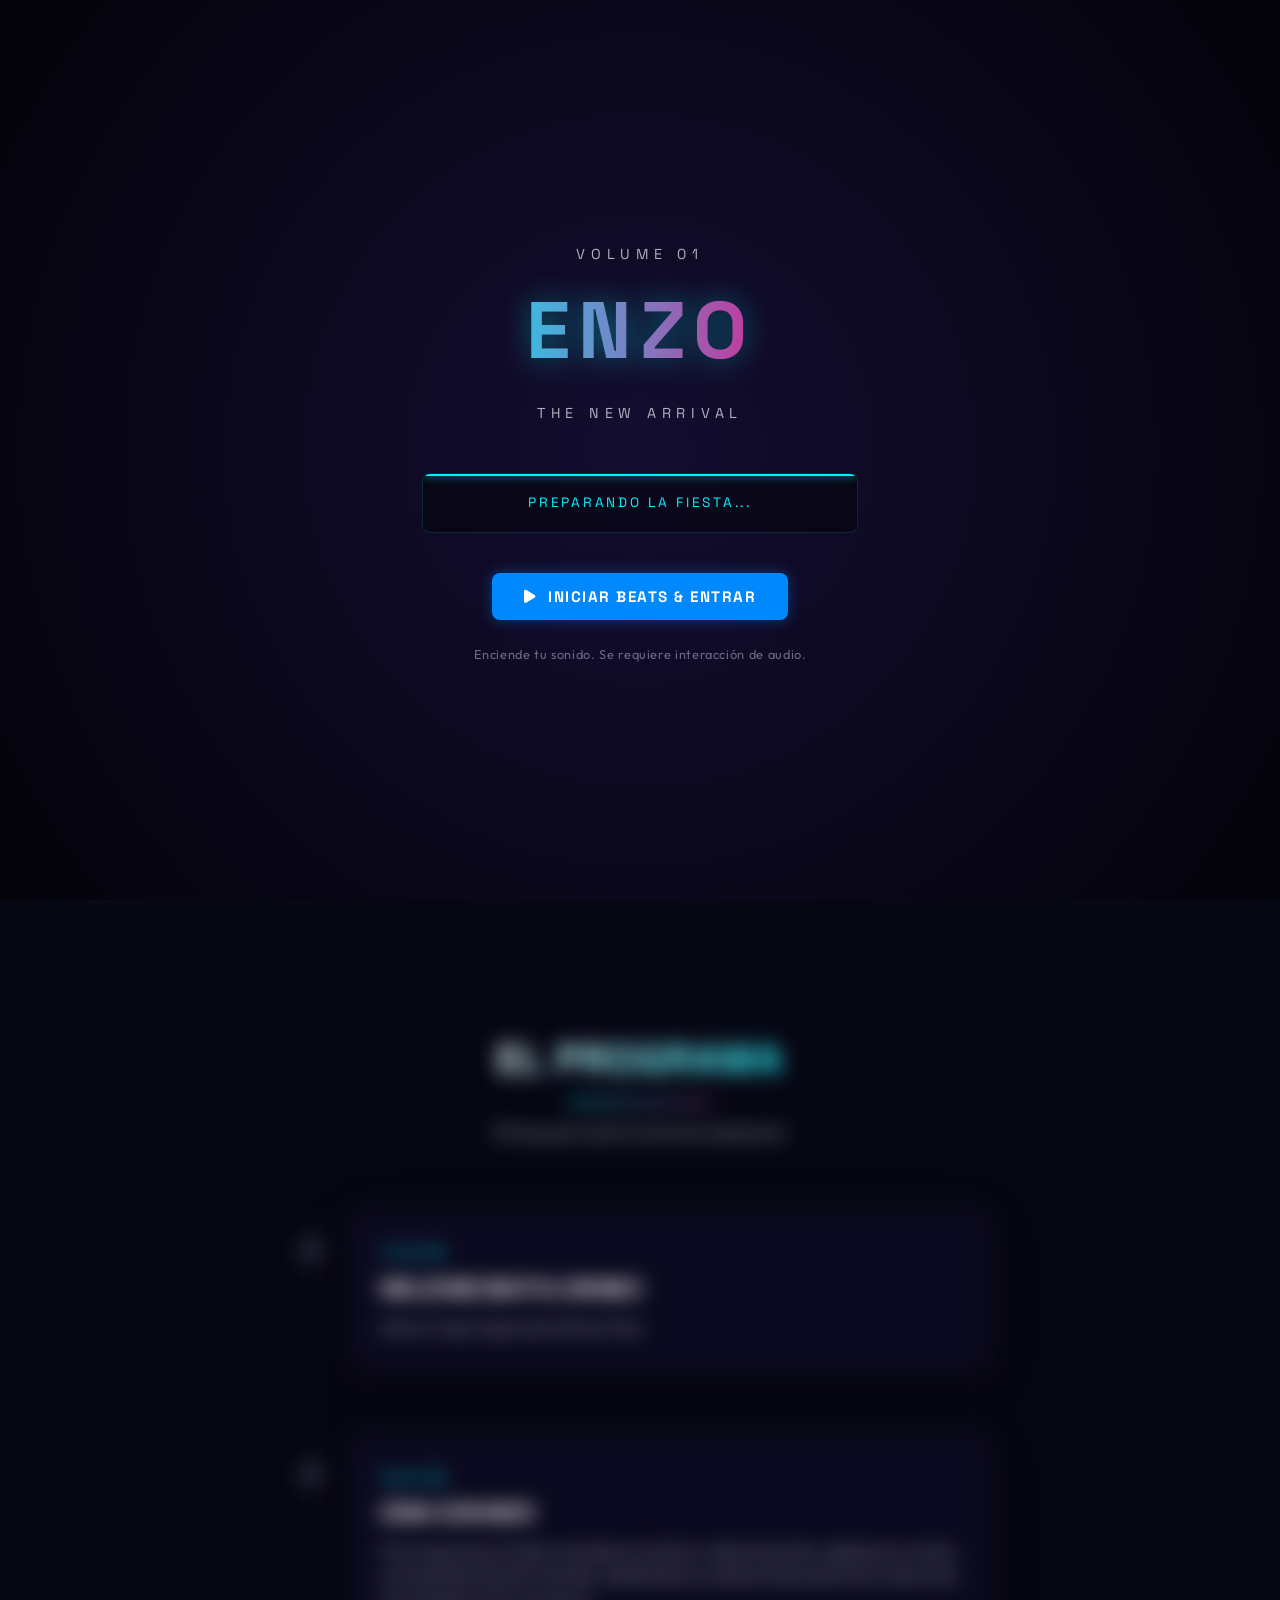
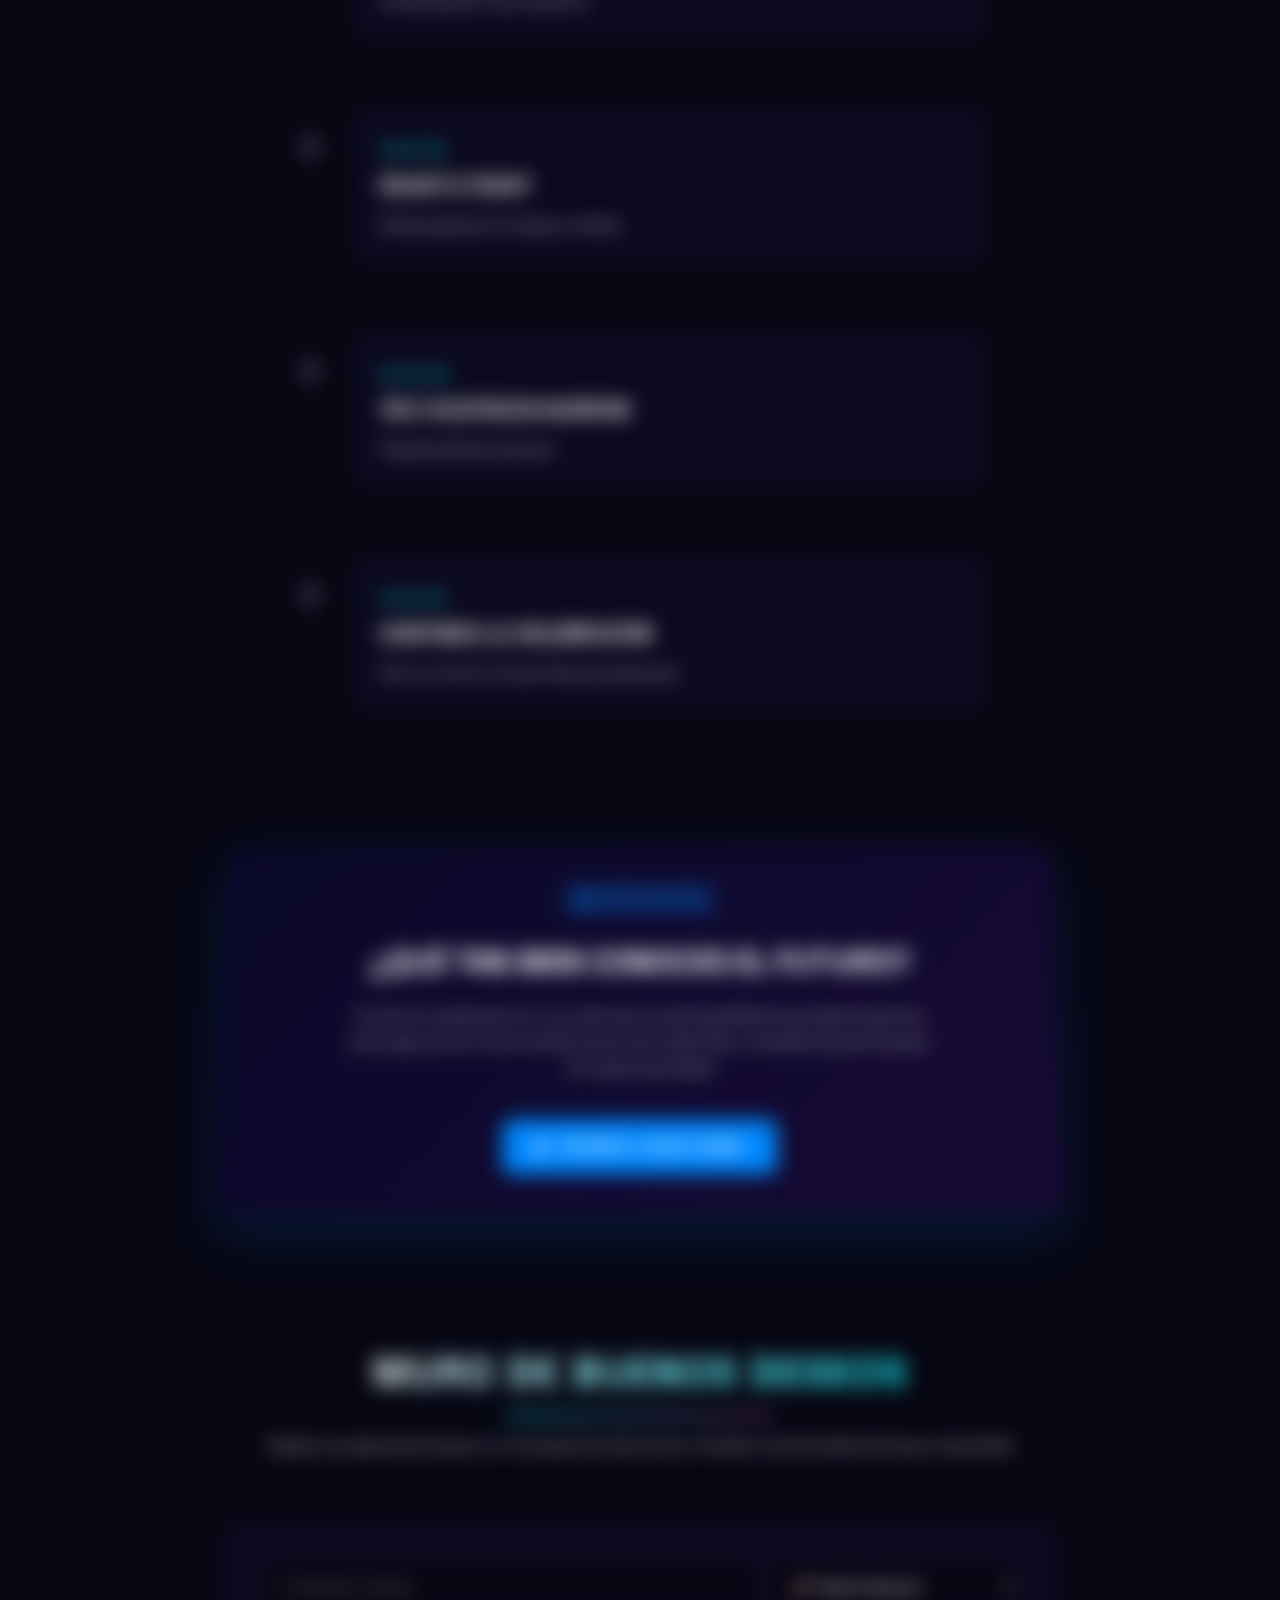
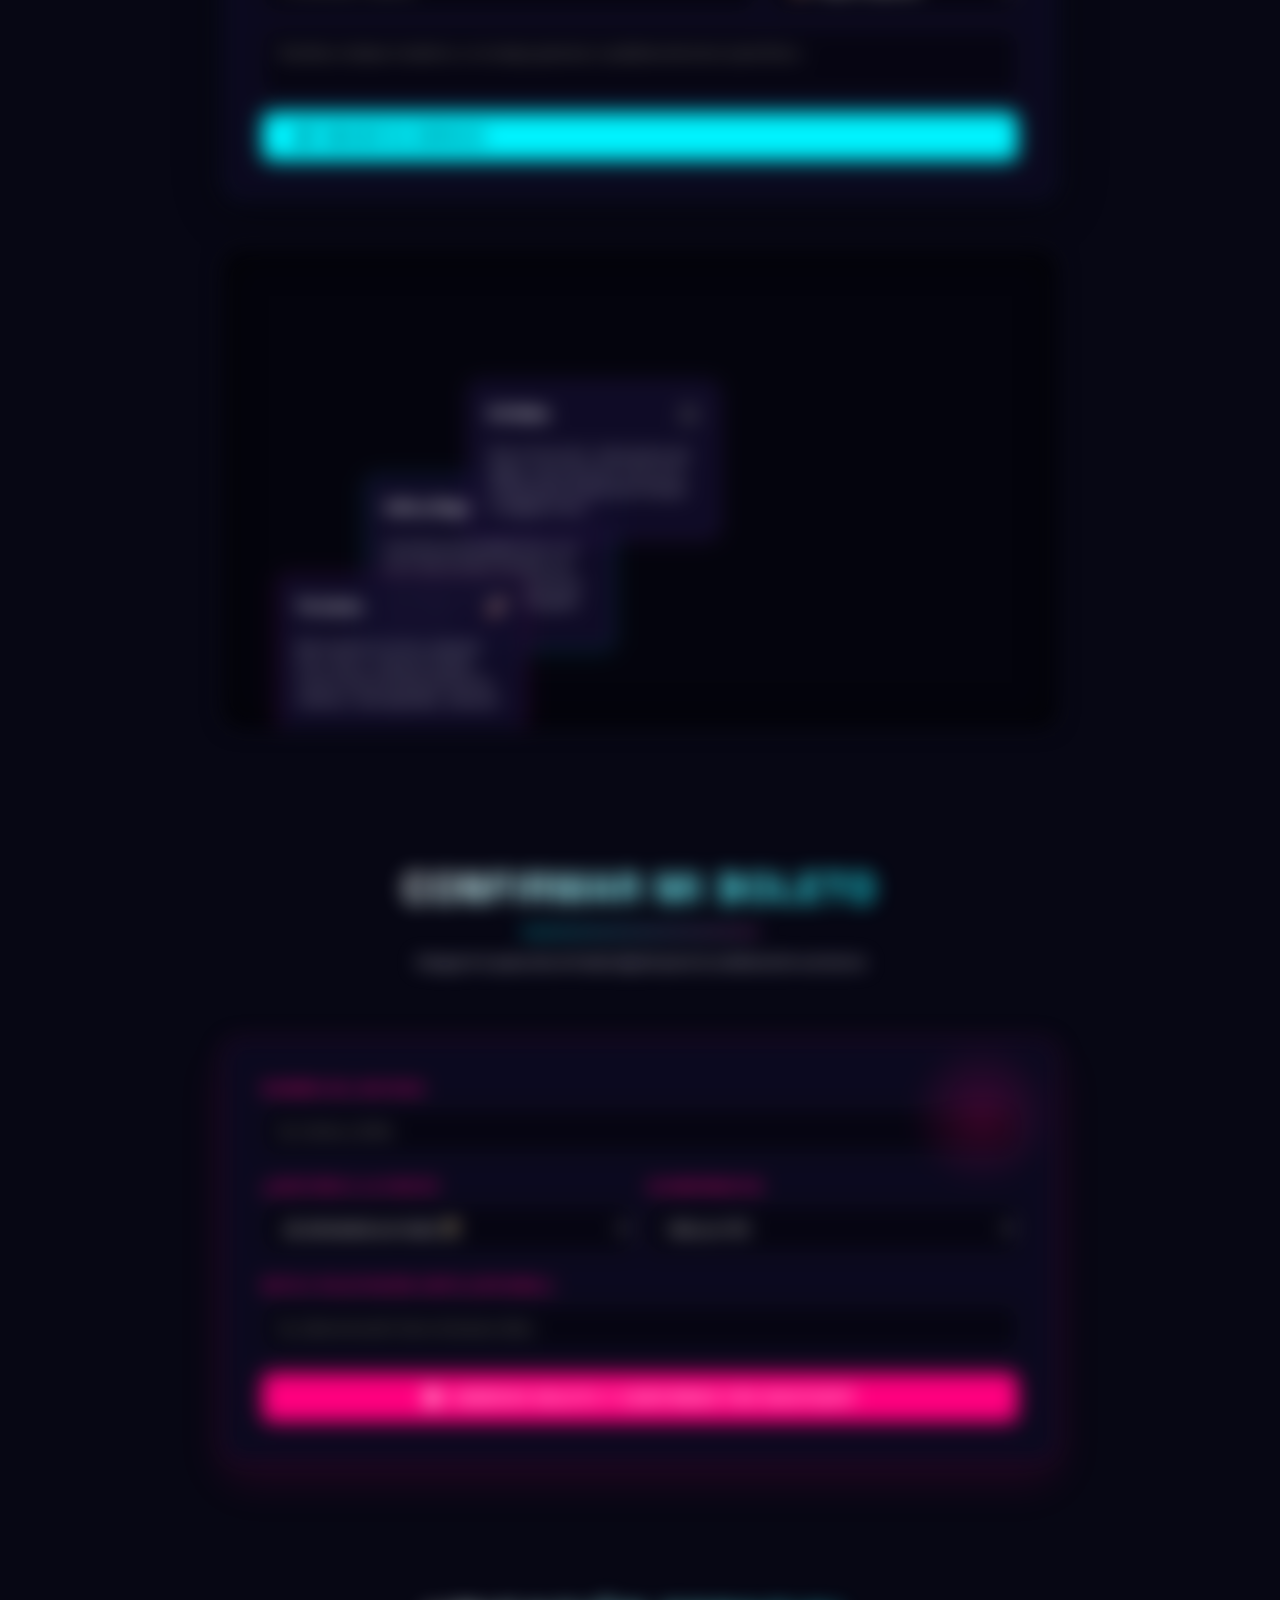
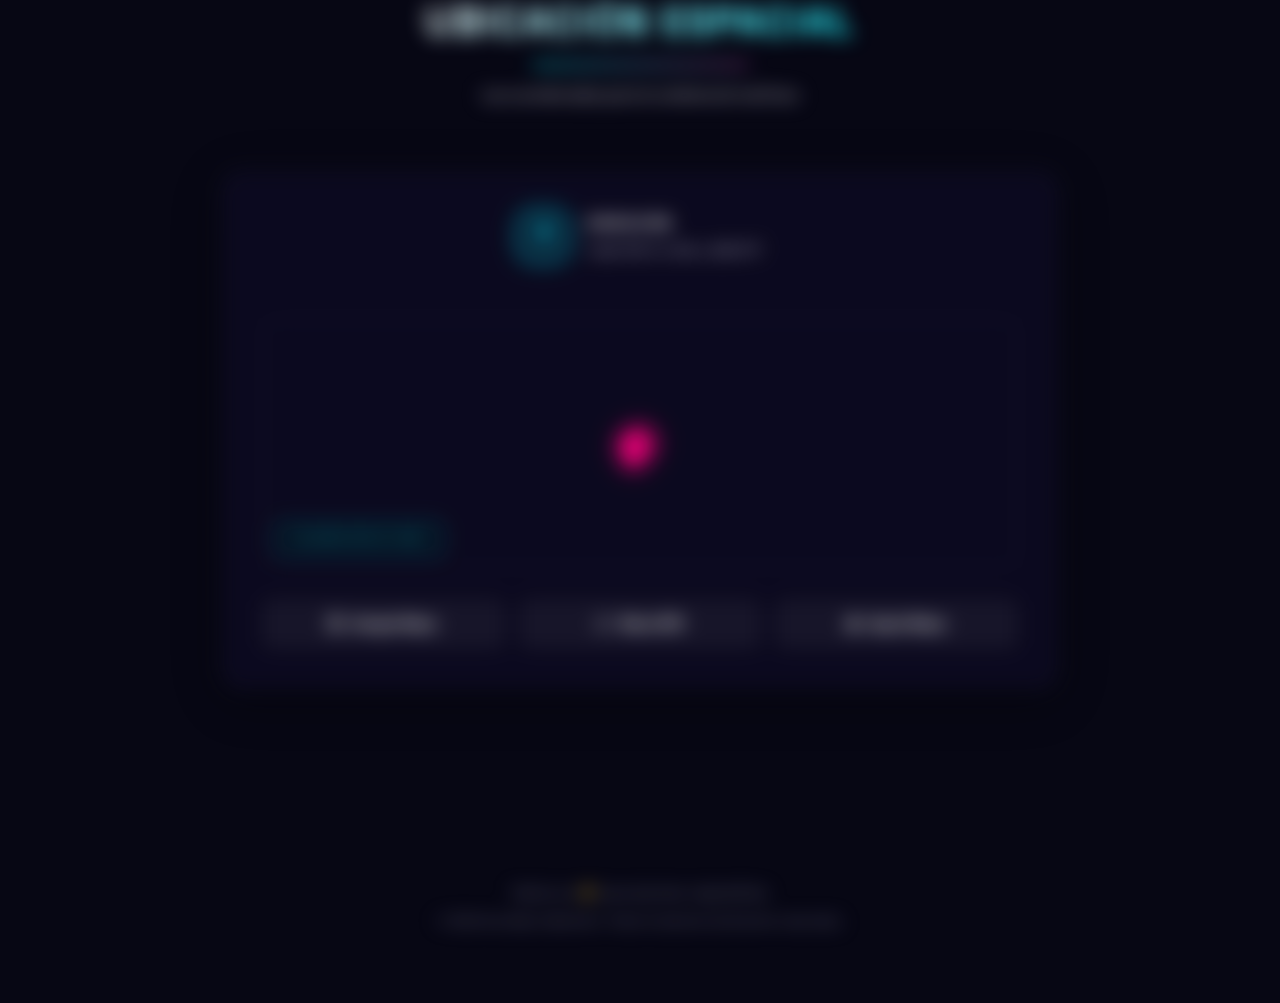
==== commit 5c3bdf78: "feat: update date, timeline, address, map and configure custom Daft Punk remix track" ====
--- a/index.html
+++ b/index.html
@@ -47,7 +47,7 @@
         </div>
         <div class="player-controls">
             <div class="track-info">
-                <span class="track-title" id="track-name">Ambient Space Synth</span>
+                <span class="track-title" id="track-name">Around The World (Santti Remix)</span>
                 <span class="track-status" id="track-status">REPRODUCIENDO</span>
             </div>
             <button id="btn-play-pause" class="player-btn">
@@ -66,7 +66,7 @@
             <div class="neon-stars"></div>
             
             <div class="hero-content">
-                <div class="badge">BABY CELEBRATION 2026</div>
+                <div class="badge">SÁBADO, 06 DE JUNIO DE 2026 — 5:30 PM</div>
                 <h1 class="glitch-title" data-text="ENZO'S WARMUP">ENZO'S WARMUP</h1>
                 <p class="subtitle">No es un baby shower tradicional. Es el inicio de una nueva era con amigos.</p>
                 
@@ -114,9 +114,9 @@
                 <div class="timeline-item">
                     <div class="timeline-dot"></div>
                     <div class="timeline-content glass-card">
-                        <span class="time-tag">16:00 PM</span>
+                        <span class="time-tag">17:30 PM</span>
                         <h3>WELCOME BEATS & DRINKS</h3>
-                        <p>Aperitivos modernos, mixología especial de bienvenida y los primeros ritmos para ambientar.</p>
+                        <p>Gana tu mejor lugar para el Enzo's Fest.</p>
                     </div>
                 </div>
 
@@ -124,9 +124,9 @@
                 <div class="timeline-item">
                     <div class="timeline-dot"></div>
                     <div class="timeline-content glass-card">
-                        <span class="time-tag">17:30 PM</span>
-                        <h3>ENZO'S ROAST & TOAST</h3>
-                        <p>Brindis especial, risas y dinámicas dinámicas e interactivas pensadas para amigos de verdad. ¡Cero juegos aburridos!</p>
+                        <span class="time-tag">19:00 PM</span>
+                        <h3>CENA CON ENZO</h3>
+                        <p>Finas capas de pork belly marinadas en achiote y chiles ahumados, selladas por el calor, acompañadas de piña rostizada, cebolla blanca y hierbas frescas del huerto sobre maíz nixtamalizado (Tacos al pastor).</p>
                     </div>
                 </div>
 
@@ -134,9 +134,29 @@
                 <div class="timeline-item">
                     <div class="timeline-dot"></div>
                     <div class="timeline-content glass-card">
-                        <span class="time-tag">19:00 PM</span>
-                        <h3>FOTO & CHILL</h3>
-                        <p>Cena tipo cocktail, cabina de fotos futurista con filtros de luz y convivencia libre con la mejor música.</p>
+                        <span class="time-tag">19:30 PM</span>
+                        <h3>ROAST & TOAST</h3>
+                        <p>Brindis especial con amigos y familia.</p>
+                    </div>
+                </div>
+
+                <!-- Bloque 4 -->
+                <div class="timeline-item">
+                    <div class="timeline-dot"></div>
+                    <div class="timeline-content glass-card">
+                        <span class="time-tag">20:30 PM</span>
+                        <h3>100 YUCATECOS DIJERON</h3>
+                        <p>Pequeña dinámica grupal...</p>
+                    </div>
+                </div>
+
+                <!-- Bloque 5 -->
+                <div class="timeline-item">
+                    <div class="timeline-dot"></div>
+                    <div class="timeline-content glass-card">
+                        <span class="time-tag">21:30 PM</span>
+                        <h3>CONTINÚA LA CELEBRACIÓN</h3>
+                        <p>Pero no mucho, la mamá tiene que descansar.</p>
                     </div>
                 </div>
             </div>
@@ -244,19 +264,12 @@
             </div>
 
             <div class="glass-card location-card">
-                <div class="location-info">
-                    <div class="loc-item">
-                        <div class="loc-icon"><i class="fa-solid fa-hotel"></i></div>
-                        <div class="loc-details">
-                            <h4>EL PUNTO DE ENCUENTRO</h4>
-                            <p>Salón / Jardín Terraza Neon Lounge</p>
-                        </div>
-                    </div>
-                    <div class="loc-item">
+                <div class="location-info" style="display: block; text-align: center;">
+                    <div class="loc-item" style="justify-content: center; margin-bottom: 1.5rem;">
                         <div class="loc-icon"><i class="fa-solid fa-map-pin"></i></div>
-                        <div class="loc-details">
+                        <div class="loc-details" style="text-align: left;">
                             <h4>DIRECCIÓN</h4>
-                            <p>Av. de la Innovación 404, San Pedro, CP 66220</p>
+                            <p>Calle 100-3 x 45A y 45B #77</p>
                         </div>
                     </div>
                 </div>
@@ -268,19 +281,19 @@
                         <div class="pulse-ring"></div>
                         <i class="fa-solid fa-location-dot"></i>
                     </div>
-                    <div class="map-label">TERRAZA NEON LOUNGE</div>
-                    <!-- Nota: Para GitHub Pages, podemos usar un iframe de Google Maps con filtro CSS de inversión/tono oscuro para que encaje perfectamente, o usar botones directos. Haremos ambos. -->
-                    <iframe src="https://www.google.com/maps/embed?pb=!1m18!1m12!1m3!1d3596.1158434444983!2d-100.402636284981!3d25.667439983679803!2m3!1f0!2f0!3f0!3m2!1i1024!2i768!4f13.1!3m3!1m2!1s0x0%3A0x0!2zMjXCsDQwJzAyLjgiTiAxMDDCsDI0JzAxLjUiVw!5e0!3m2!1ses-419!2smx!4v1653520000000!5m2!1ses-419!2smx" width="100%" height="250" style="border:0;" allowfullscreen="" loading="lazy" referrerpolicy="no-referrer-when-downgrade" class="dark-map-iframe"></iframe>
+                    <div class="map-label">CELEBRACIÓN DE ENZO</div>
+                    <!-- Mapa de Google Maps embebido centrado en las coordenadas del usuario con tema oscuro -->
+                    <iframe src="https://www.google.com/maps/embed?pb=!1m18!1m12!1m3!1d1860.3362624458315!2d-89.6564157!3d21.0904066!2m3!1f0!2f0!3f0!3m2!1i1024!2i768!4f13.1!3m3!1m2!1s0x0%3A0x0!2zMjHCsDA1JzI1LjUiTiA4OcKwMzknMjMuMSJX!5e0!3m2!1ses-419!2smx!4v1685000000000!5m2!1ses-419!2smx" width="100%" height="250" style="border:0;" allowfullscreen="" loading="lazy" referrerpolicy="no-referrer-when-downgrade" class="dark-map-iframe"></iframe>
                 </div>
 
                 <div class="map-actions">
-                    <a href="https://maps.google.com/?q=Av.+de+la+Innovacion+404,+San+Pedro,+CP+66220" target="_blank" class="map-btn btn-google">
+                    <a href="https://www.google.com/maps/place//@21.0904066,-89.6564157,20.4z" target="_blank" class="map-btn btn-google">
                         <i class="fa-brands fa-google"></i> Google Maps
                     </a>
-                    <a href="https://waze.com/ul?q=Av.+de+la+Innovacion+404,+San+Pedro,+CP+66220" target="_blank" class="map-btn btn-waze">
+                    <a href="https://waze.com/ul?ll=21.0904066,-89.6564157&navigate=yes" target="_blank" class="map-btn btn-waze">
                         <i class="fa-brands fa-waze"></i> Waze GPS
                     </a>
-                    <a href="maps://maps.apple.com/?q=Av.+de+la+Innovacion+404,+San+Pedro,+CP+66220" target="_blank" class="map-btn btn-apple">
+                    <a href="maps://maps.apple.com/?q=21.0904066,-89.6564157" target="_blank" class="map-btn btn-apple">
                         <i class="fa-brands fa-apple"></i> Apple Maps
                     </a>
                 </div>
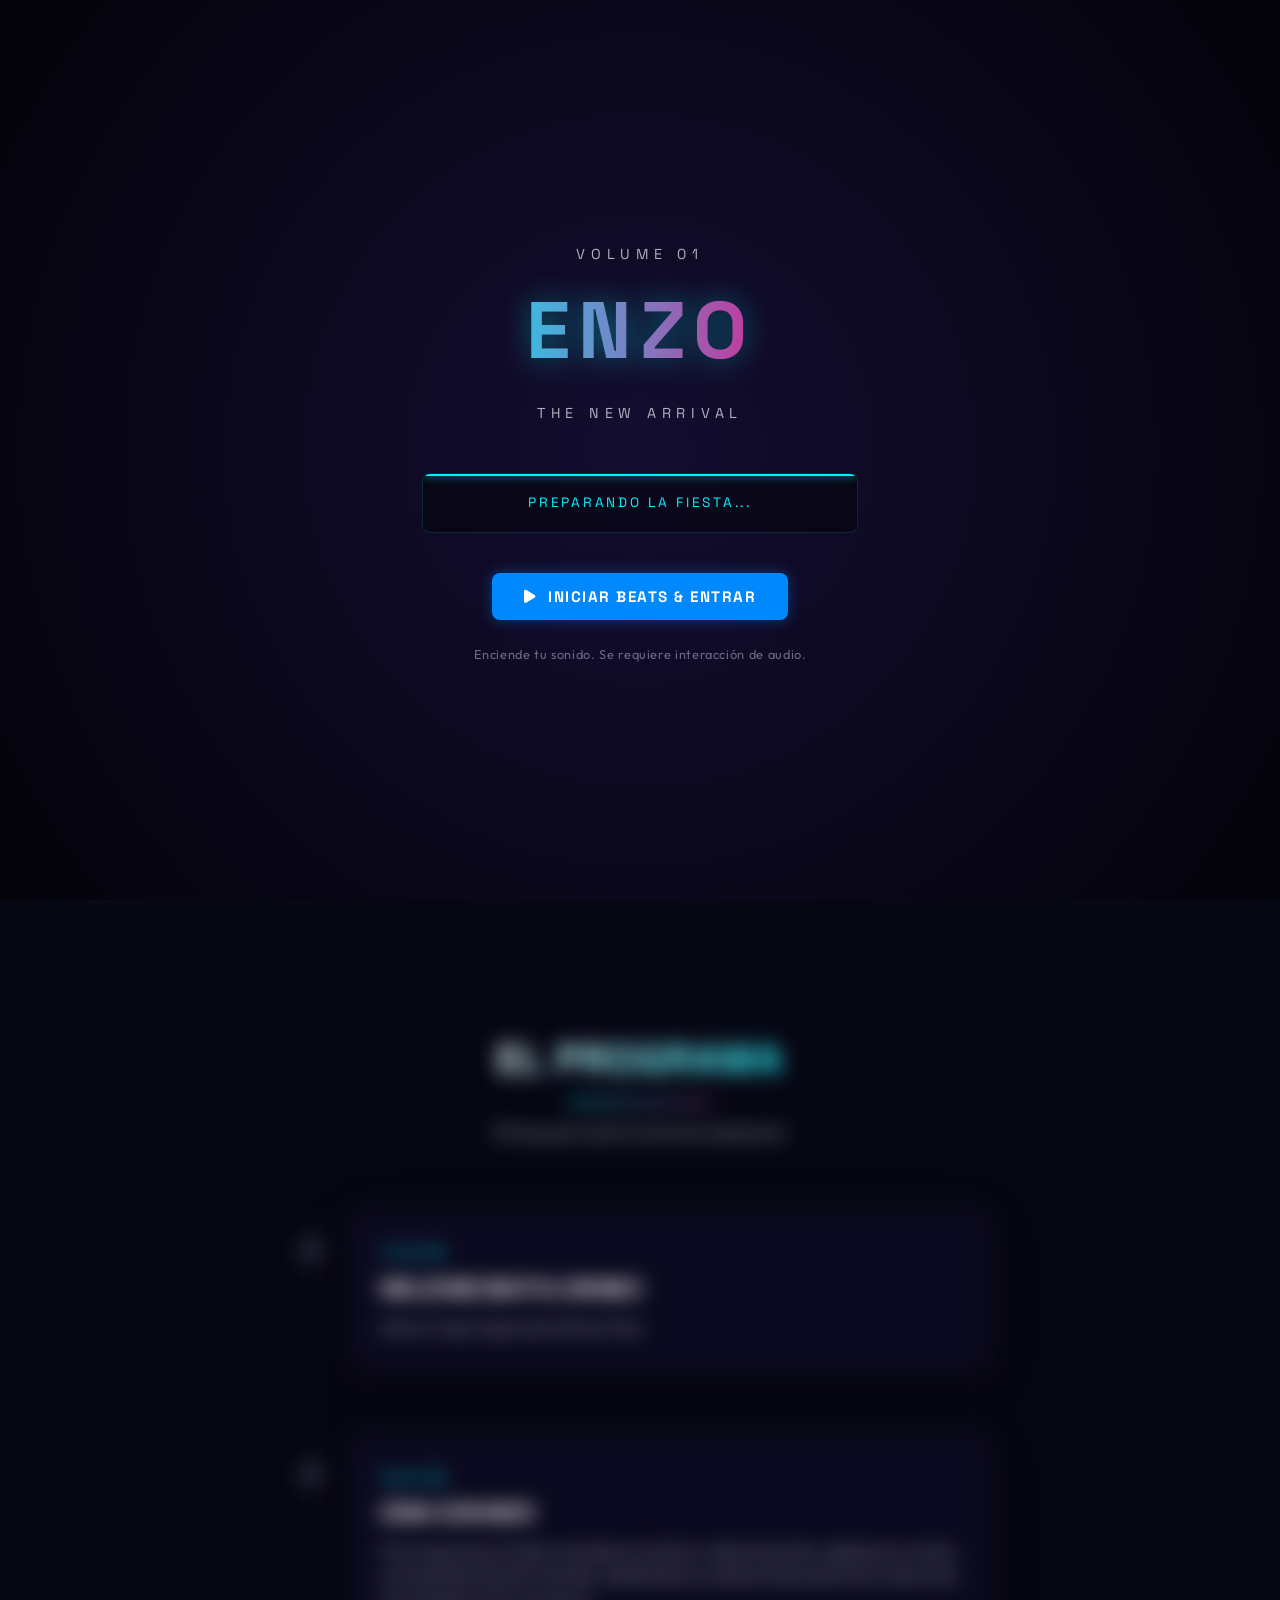
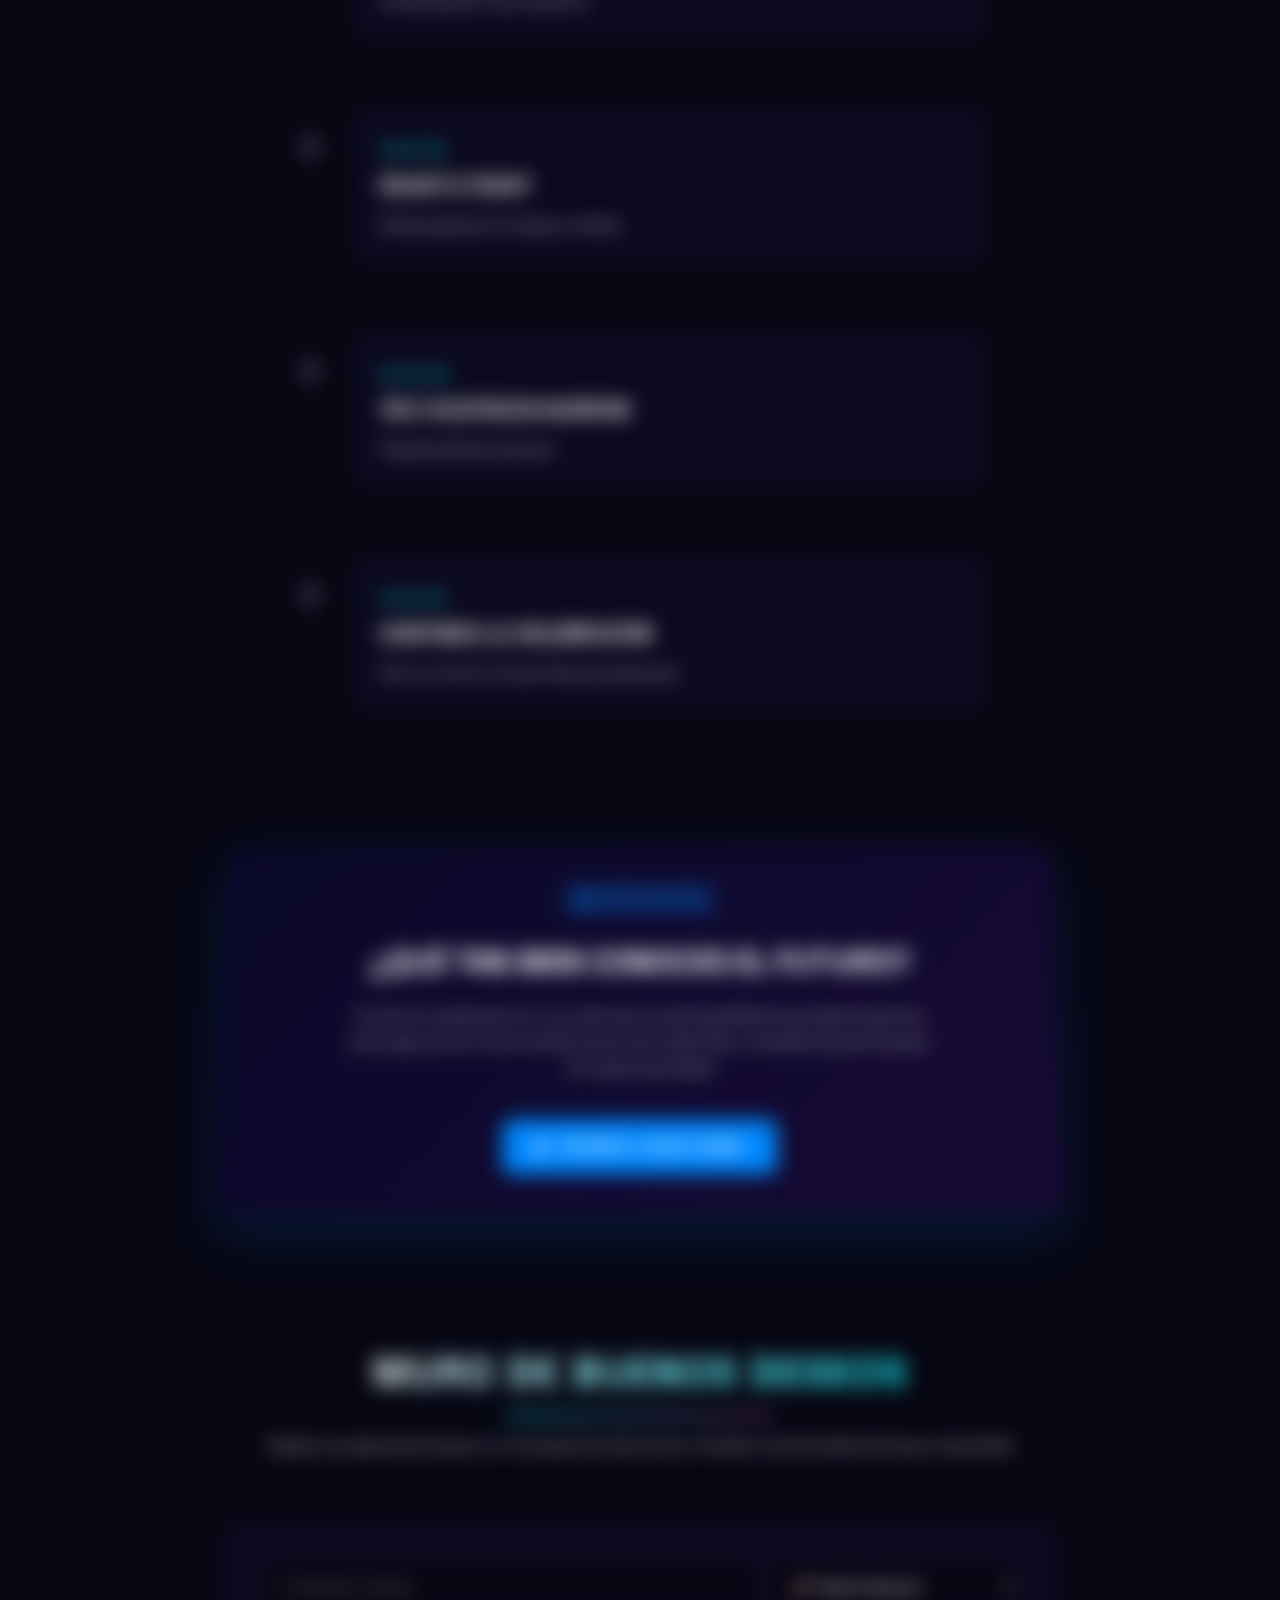
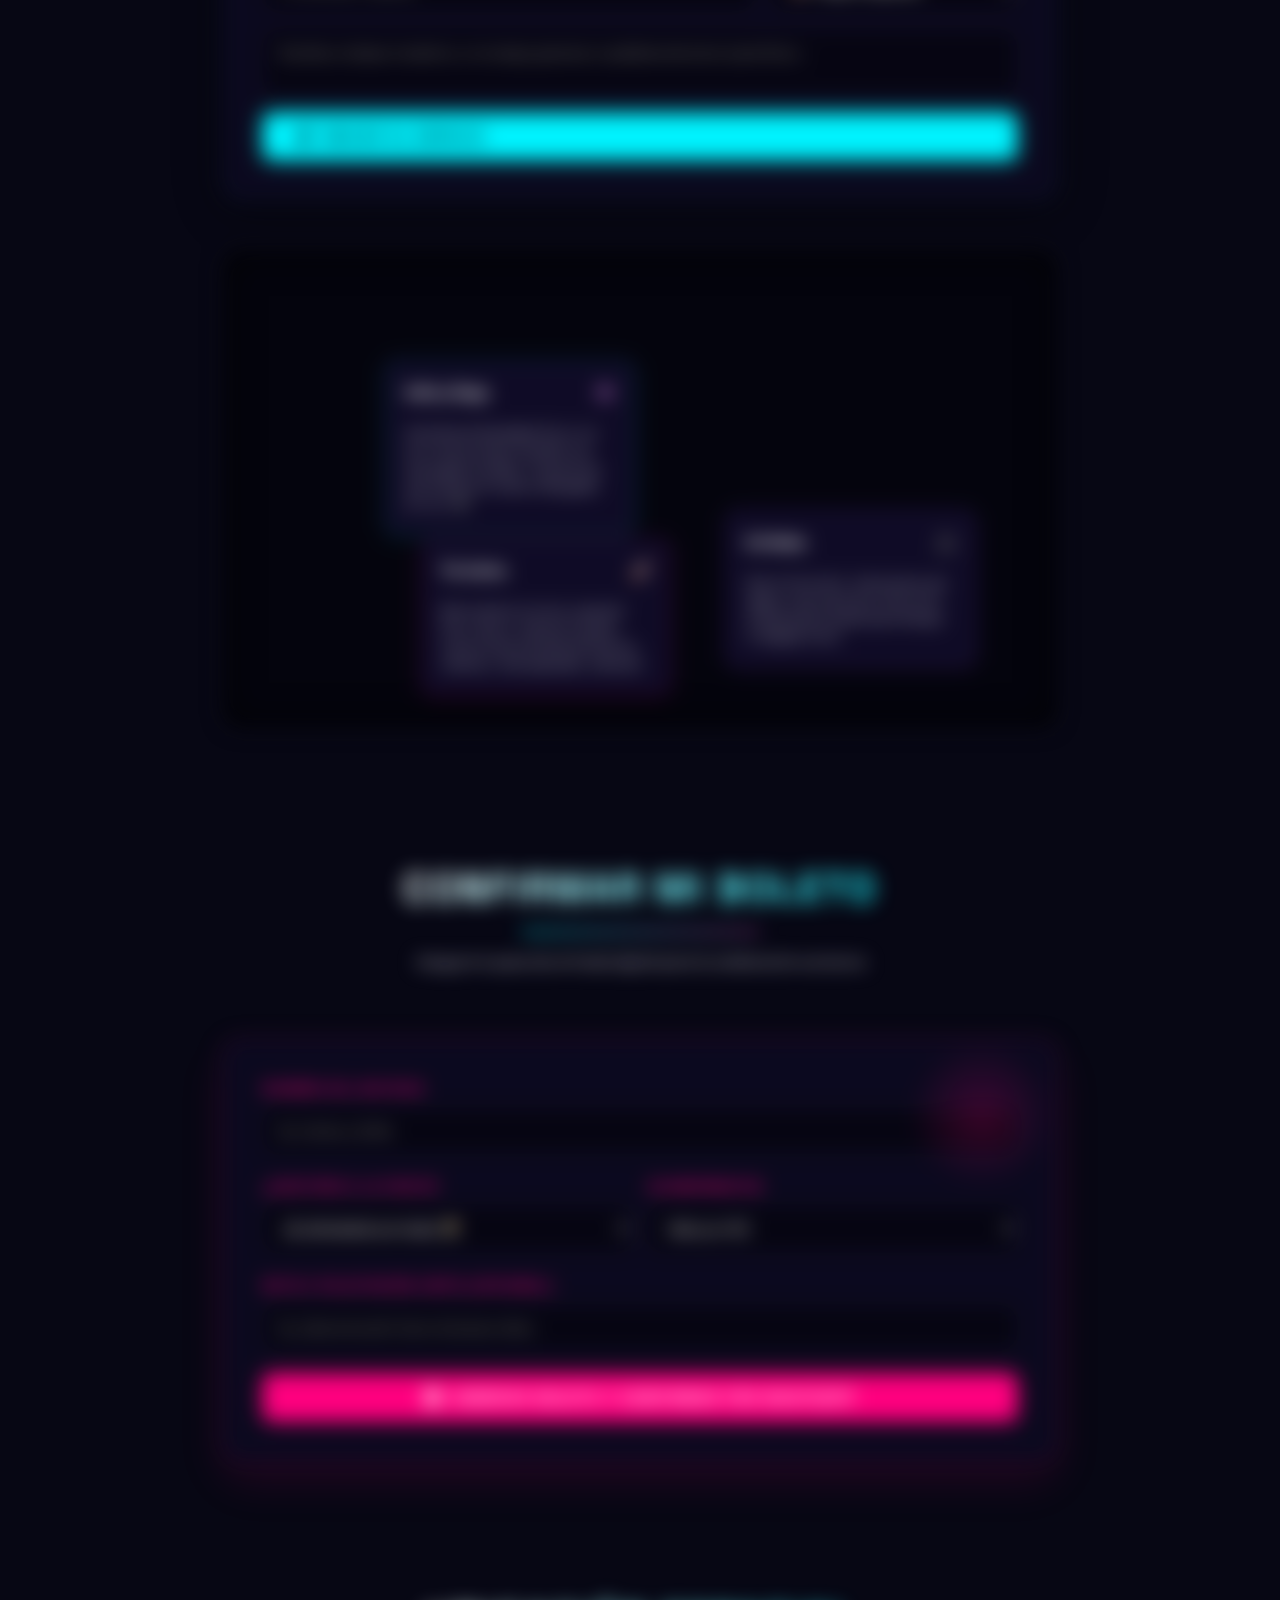
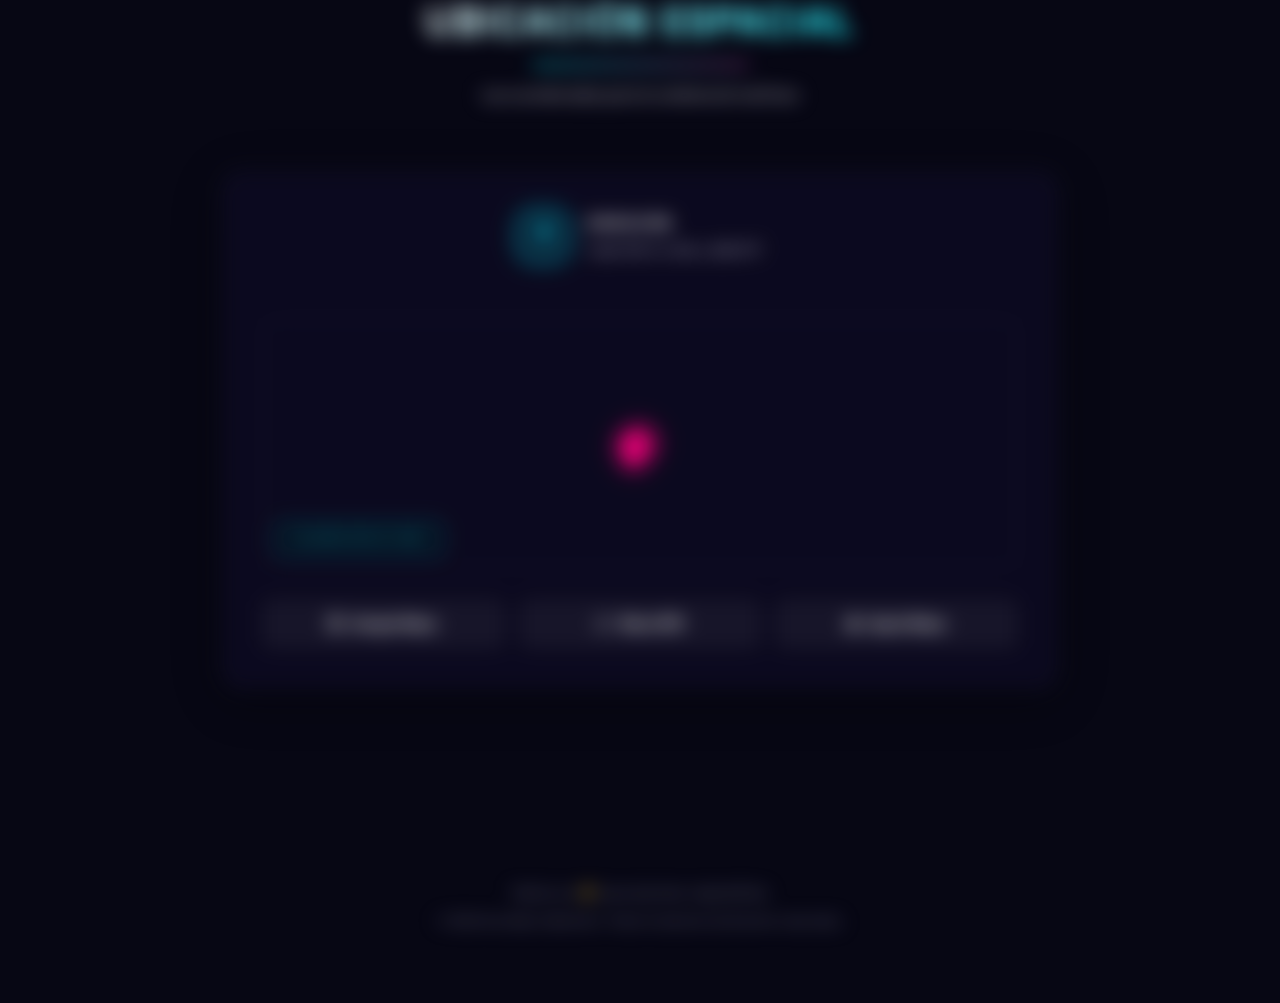
==== commit 5f93b28a: "feat: update map route and destination coordinates" ====
--- a/index.html
+++ b/index.html
@@ -282,18 +282,18 @@
                         <i class="fa-solid fa-location-dot"></i>
                     </div>
                     <div class="map-label">CELEBRACIÓN DE ENZO</div>
-                    <!-- Mapa de Google Maps embebido centrado en las coordenadas del usuario con tema oscuro -->
-                    <iframe src="https://www.google.com/maps/embed?pb=!1m18!1m12!1m3!1d1860.3362624458315!2d-89.6564157!3d21.0904066!2m3!1f0!2f0!3f0!3m2!1i1024!2i768!4f13.1!3m3!1m2!1s0x0%3A0x0!2zMjHCsDA1JzI1LjUiTiA4OcKwMzknMjMuMSJX!5e0!3m2!1ses-419!2smx!4v1685000000000!5m2!1ses-419!2smx" width="100%" height="250" style="border:0;" allowfullscreen="" loading="lazy" referrerpolicy="no-referrer-when-downgrade" class="dark-map-iframe"></iframe>
+                    <!-- Mapa de Google Maps embebido centrado en las nuevas coordenadas exactas del destino con tema oscuro -->
+                    <iframe src="https://www.google.com/maps/embed?pb=!1m18!1m12!1m3!1d1860.3362624458315!2d-89.6564278!3d21.0906468!2m3!1f0!2f0!3f0!3m2!1i1024!2i768!4f13.1!3m3!1m2!1s0x0%3A0x0!2zMjHCsDA1JzI2LjMiTiA4OcKwMzknMjMuMSJX!5e0!3m2!1ses-419!2smx!4v1685000000000!5m2!1ses-419!2smx" width="100%" height="250" style="border:0;" allowfullscreen="" loading="lazy" referrerpolicy="no-referrer-when-downgrade" class="dark-map-iframe"></iframe>
                 </div>
 
                 <div class="map-actions">
-                    <a href="https://www.google.com/maps/place//@21.0904066,-89.6564157,20.4z" target="_blank" class="map-btn btn-google">
+                    <a href="https://www.google.com/maps/dir/21.0904773,-89.6565496/21.0906468,-89.6564278/" target="_blank" class="map-btn btn-google">
                         <i class="fa-brands fa-google"></i> Google Maps
                     </a>
-                    <a href="https://waze.com/ul?ll=21.0904066,-89.6564157&navigate=yes" target="_blank" class="map-btn btn-waze">
+                    <a href="https://waze.com/ul?ll=21.0906468,-89.6564278&navigate=yes" target="_blank" class="map-btn btn-waze">
                         <i class="fa-brands fa-waze"></i> Waze GPS
                     </a>
-                    <a href="maps://maps.apple.com/?q=21.0904066,-89.6564157" target="_blank" class="map-btn btn-apple">
+                    <a href="maps://maps.apple.com/?q=21.0906468,-89.6564278" target="_blank" class="map-btn btn-apple">
                         <i class="fa-brands fa-apple"></i> Apple Maps
                     </a>
                 </div>
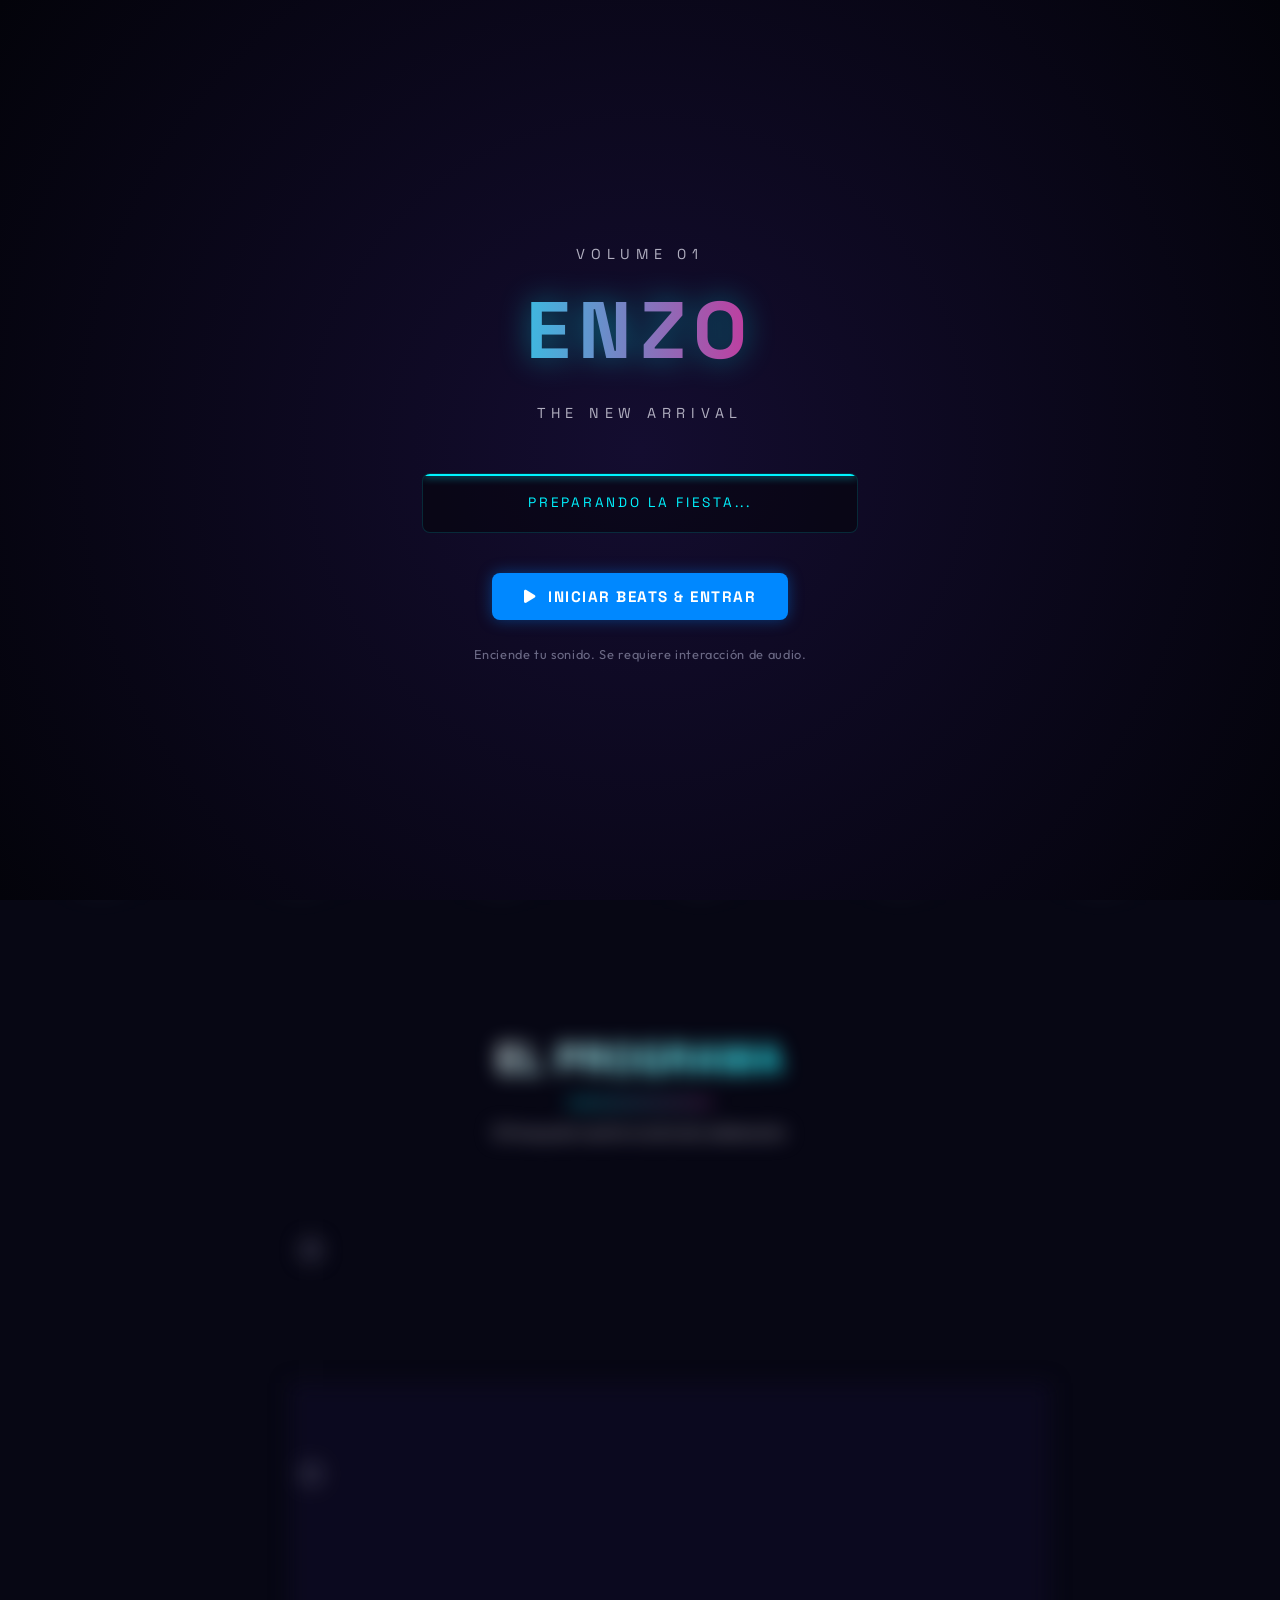
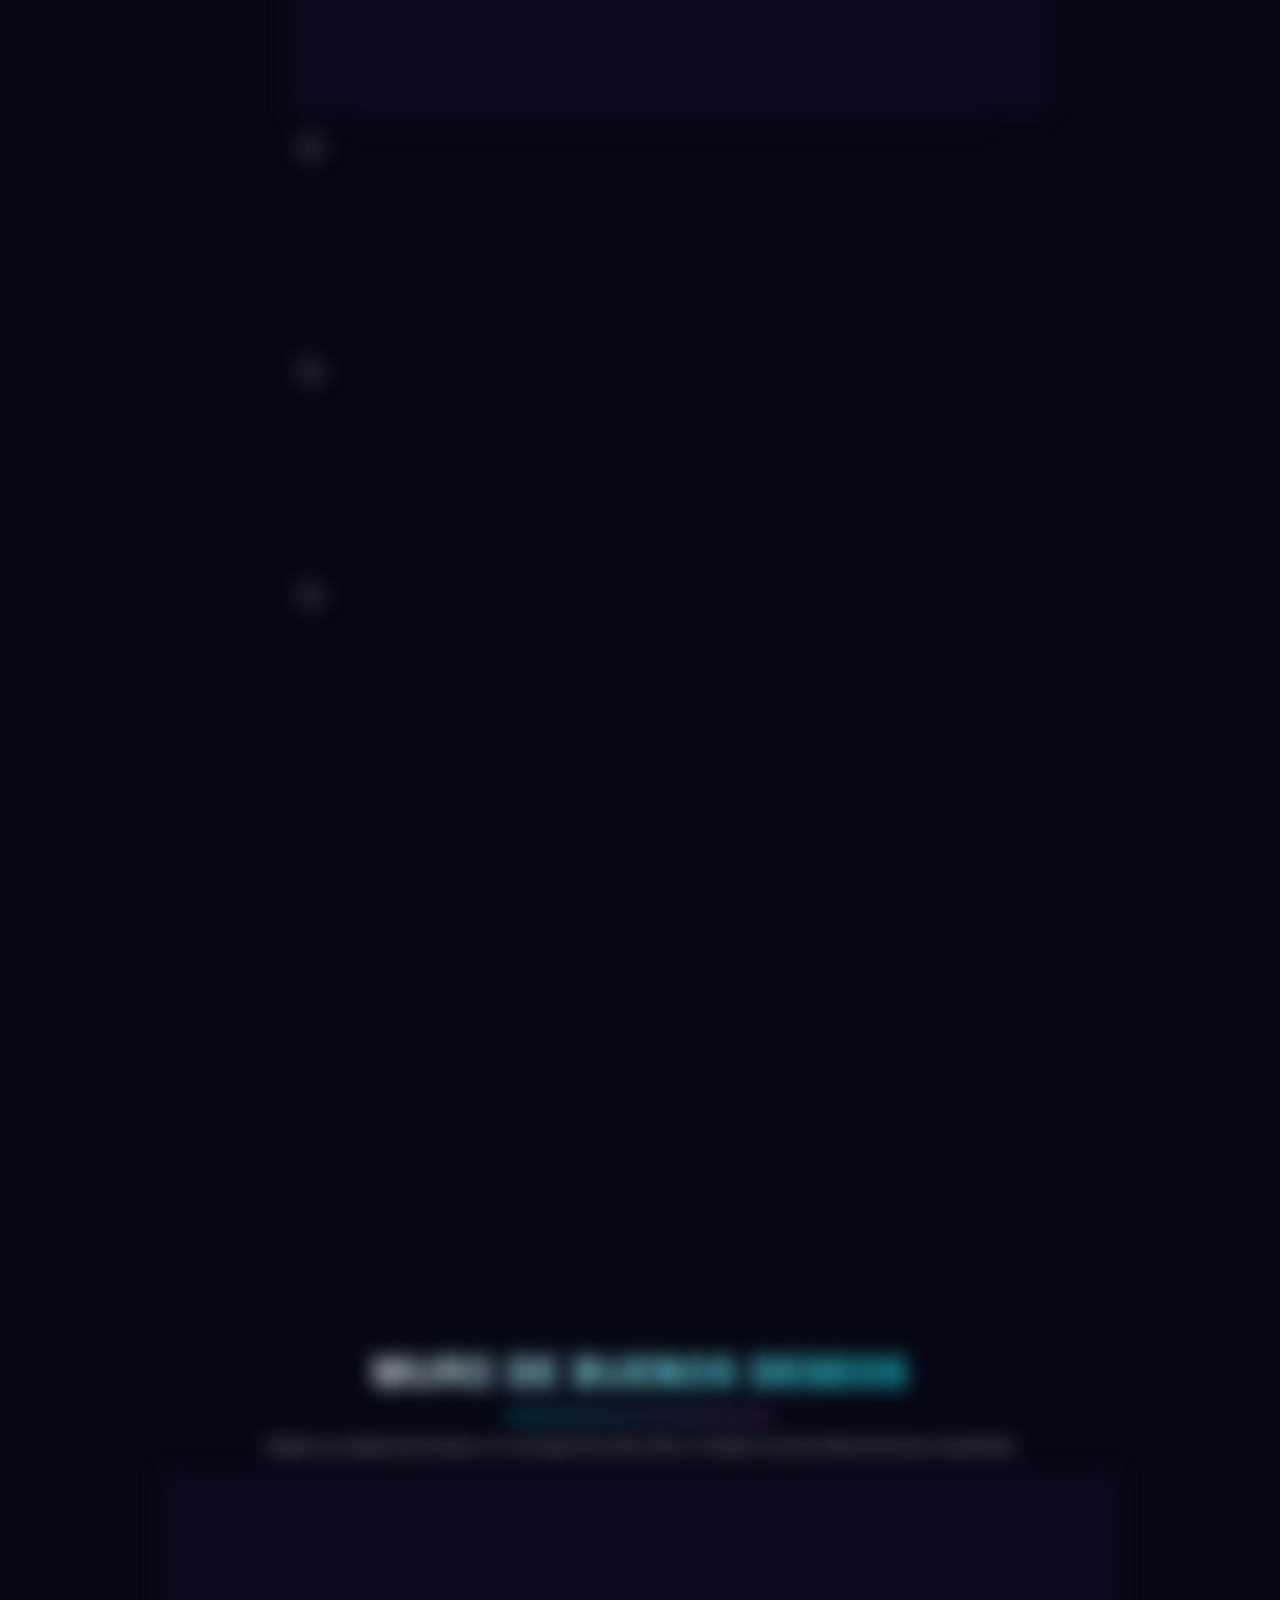
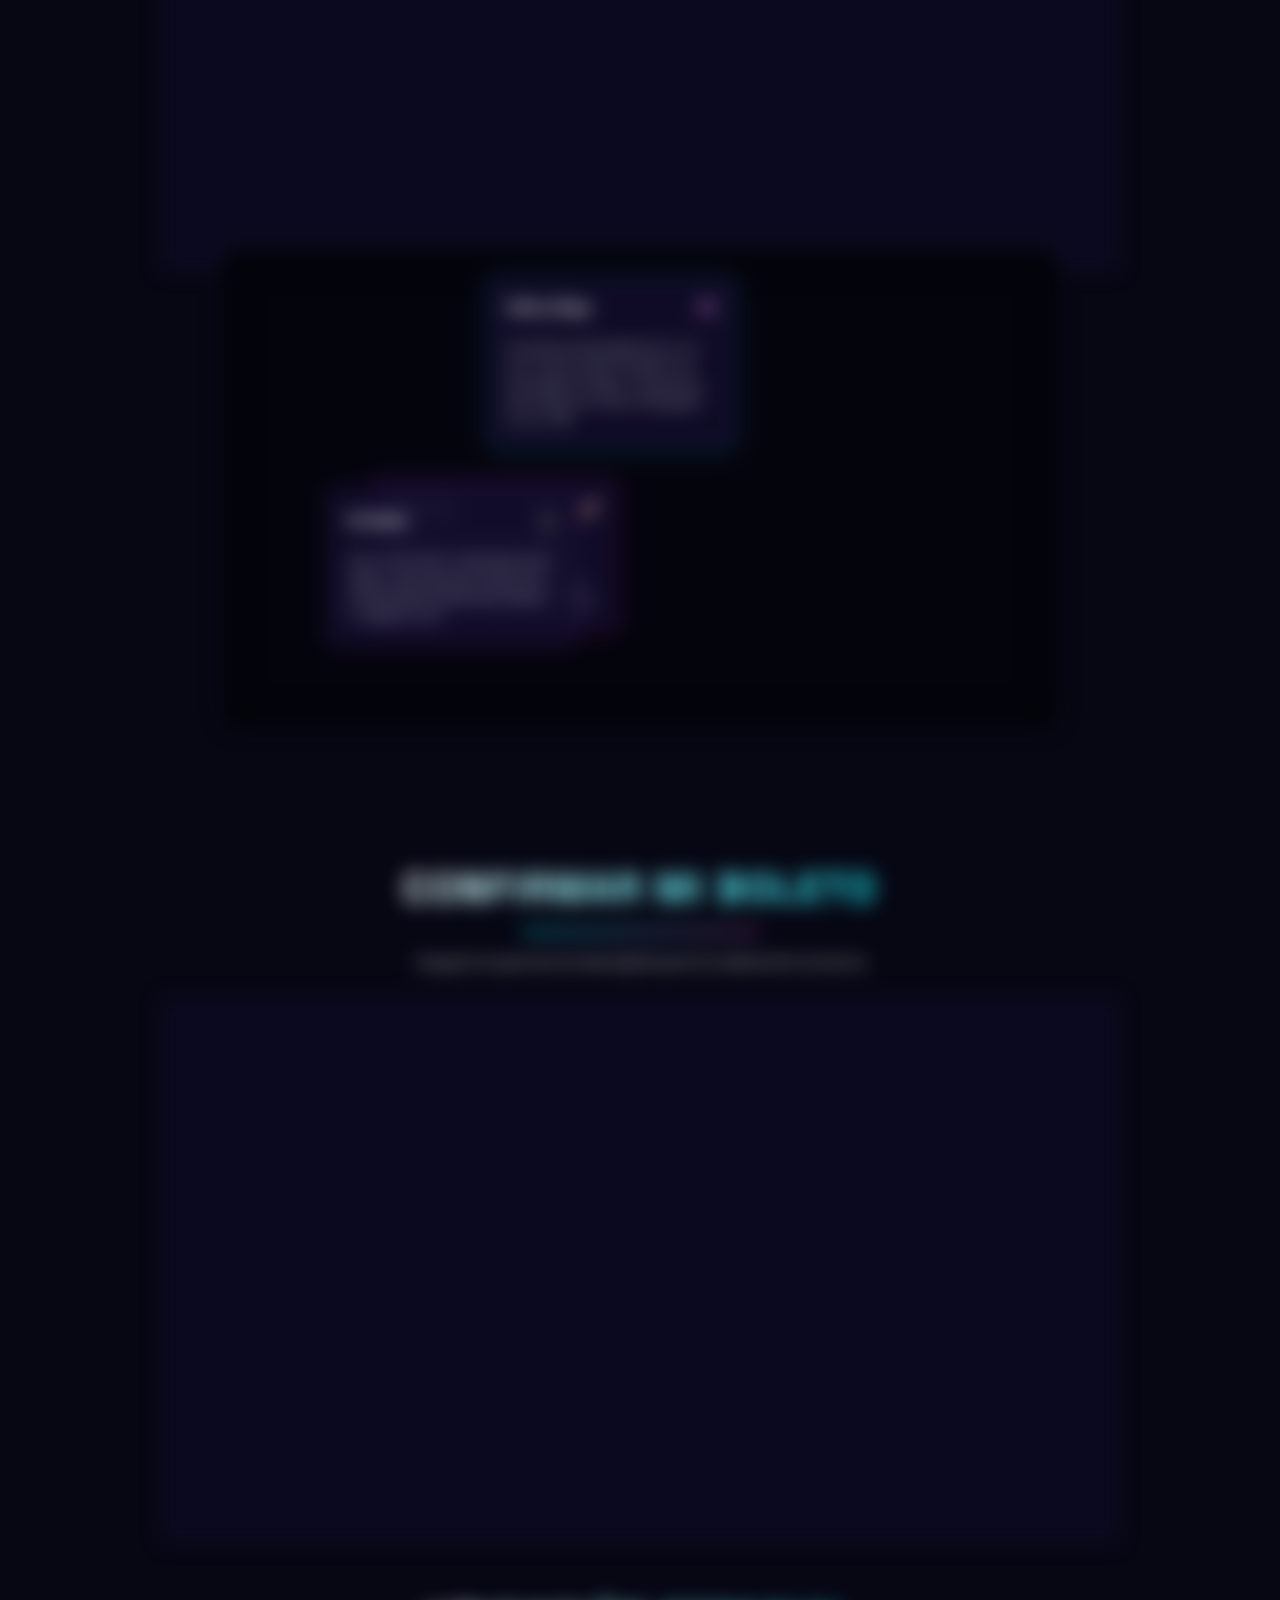
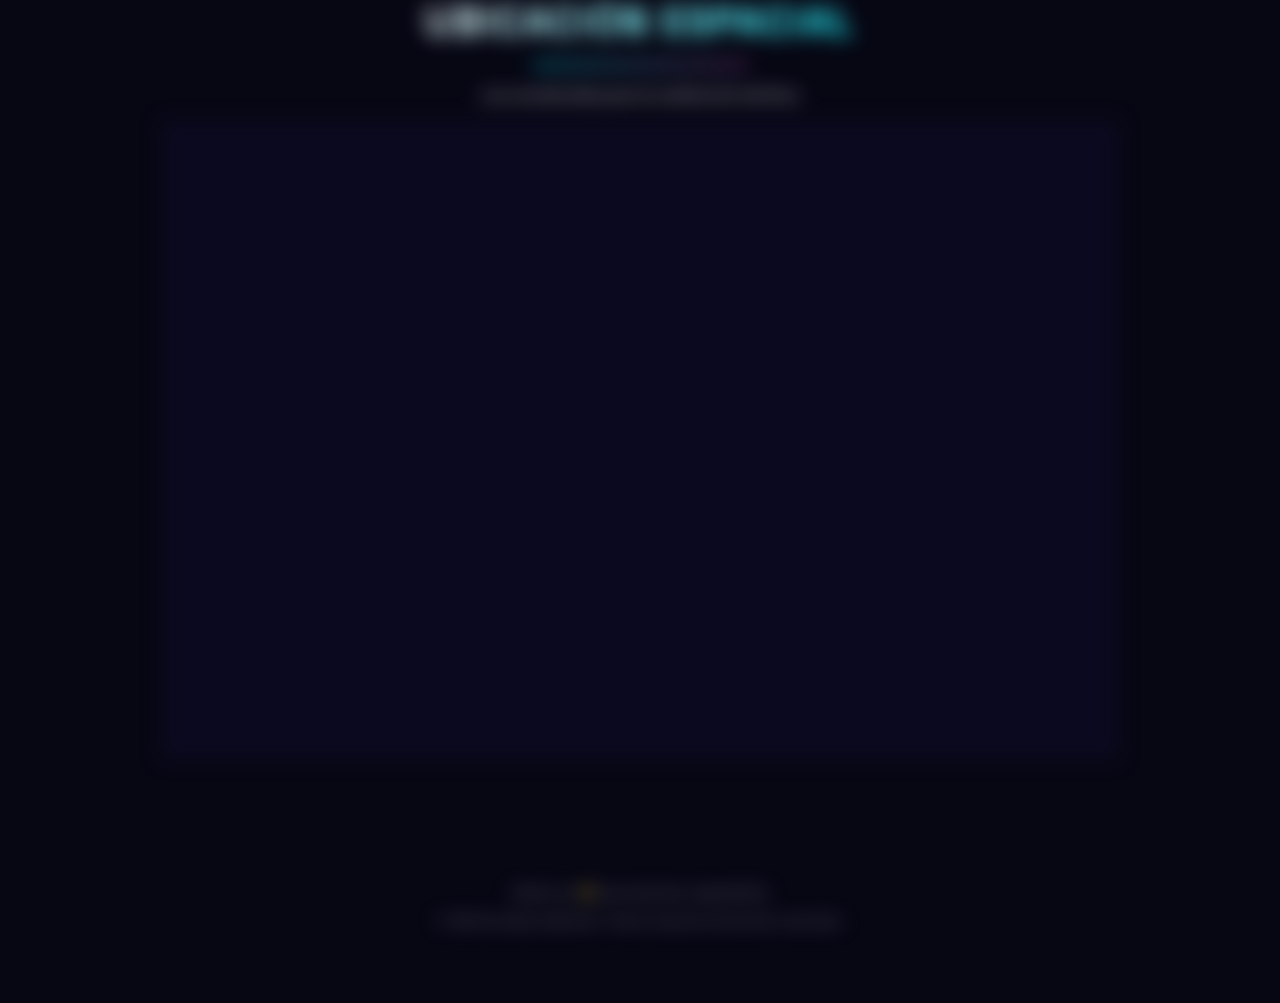
==== commit 7b866b8a: "feat: update map with resolved short URL coordinates" ====
--- a/index.html
+++ b/index.html
@@ -282,18 +282,18 @@
                         <i class="fa-solid fa-location-dot"></i>
                     </div>
                     <div class="map-label">CELEBRACIÓN DE ENZO</div>
-                    <!-- Mapa de Google Maps embebido centrado en las nuevas coordenadas exactas del destino con tema oscuro -->
-                    <iframe src="https://www.google.com/maps/embed?pb=!1m18!1m12!1m3!1d1860.3362624458315!2d-89.6564278!3d21.0906468!2m3!1f0!2f0!3f0!3m2!1i1024!2i768!4f13.1!3m3!1m2!1s0x0%3A0x0!2zMjHCsDA1JzI2LjMiTiA4OcKwMzknMjMuMSJX!5e0!3m2!1ses-419!2smx!4v1685000000000!5m2!1ses-419!2smx" width="100%" height="250" style="border:0;" allowfullscreen="" loading="lazy" referrerpolicy="no-referrer-when-downgrade" class="dark-map-iframe"></iframe>
+                    <!-- Mapa de Google Maps embebido centrado en las coordenadas resueltas de maps.app.goo.gl con tema oscuro -->
+                    <iframe src="https://www.google.com/maps/embed?pb=!1m18!1m12!1m3!1d1860.3362624458315!2d-89.657016!3d21.0907473!2m3!1f0!2f0!3f0!3m2!1i1024!2i768!4f13.1!3m3!1m2!1s0x0%3A0x0!2zMjHCsDA1JzI2LjcnTiA4OcKwMzknMjUuMyJX!5e0!3m2!1ses-419!2smx!4v1685000000000!5m2!1ses-419!2smx" width="100%" height="250" style="border:0;" allowfullscreen="" loading="lazy" referrerpolicy="no-referrer-when-downgrade" class="dark-map-iframe"></iframe>
                 </div>
 
                 <div class="map-actions">
-                    <a href="https://www.google.com/maps/dir/21.0904773,-89.6565496/21.0906468,-89.6564278/" target="_blank" class="map-btn btn-google">
+                    <a href="https://maps.app.goo.gl/tL87kPLcY1rTkoGz5" target="_blank" class="map-btn btn-google">
                         <i class="fa-brands fa-google"></i> Google Maps
                     </a>
-                    <a href="https://waze.com/ul?ll=21.0906468,-89.6564278&navigate=yes" target="_blank" class="map-btn btn-waze">
+                    <a href="https://waze.com/ul?ll=21.0907473,-89.657016&navigate=yes" target="_blank" class="map-btn btn-waze">
                         <i class="fa-brands fa-waze"></i> Waze GPS
                     </a>
-                    <a href="maps://maps.apple.com/?q=21.0906468,-89.6564278" target="_blank" class="map-btn btn-apple">
+                    <a href="maps://maps.apple.com/?q=21.0907473,-89.657016" target="_blank" class="map-btn btn-apple">
                         <i class="fa-brands fa-apple"></i> Apple Maps
                     </a>
                 </div>
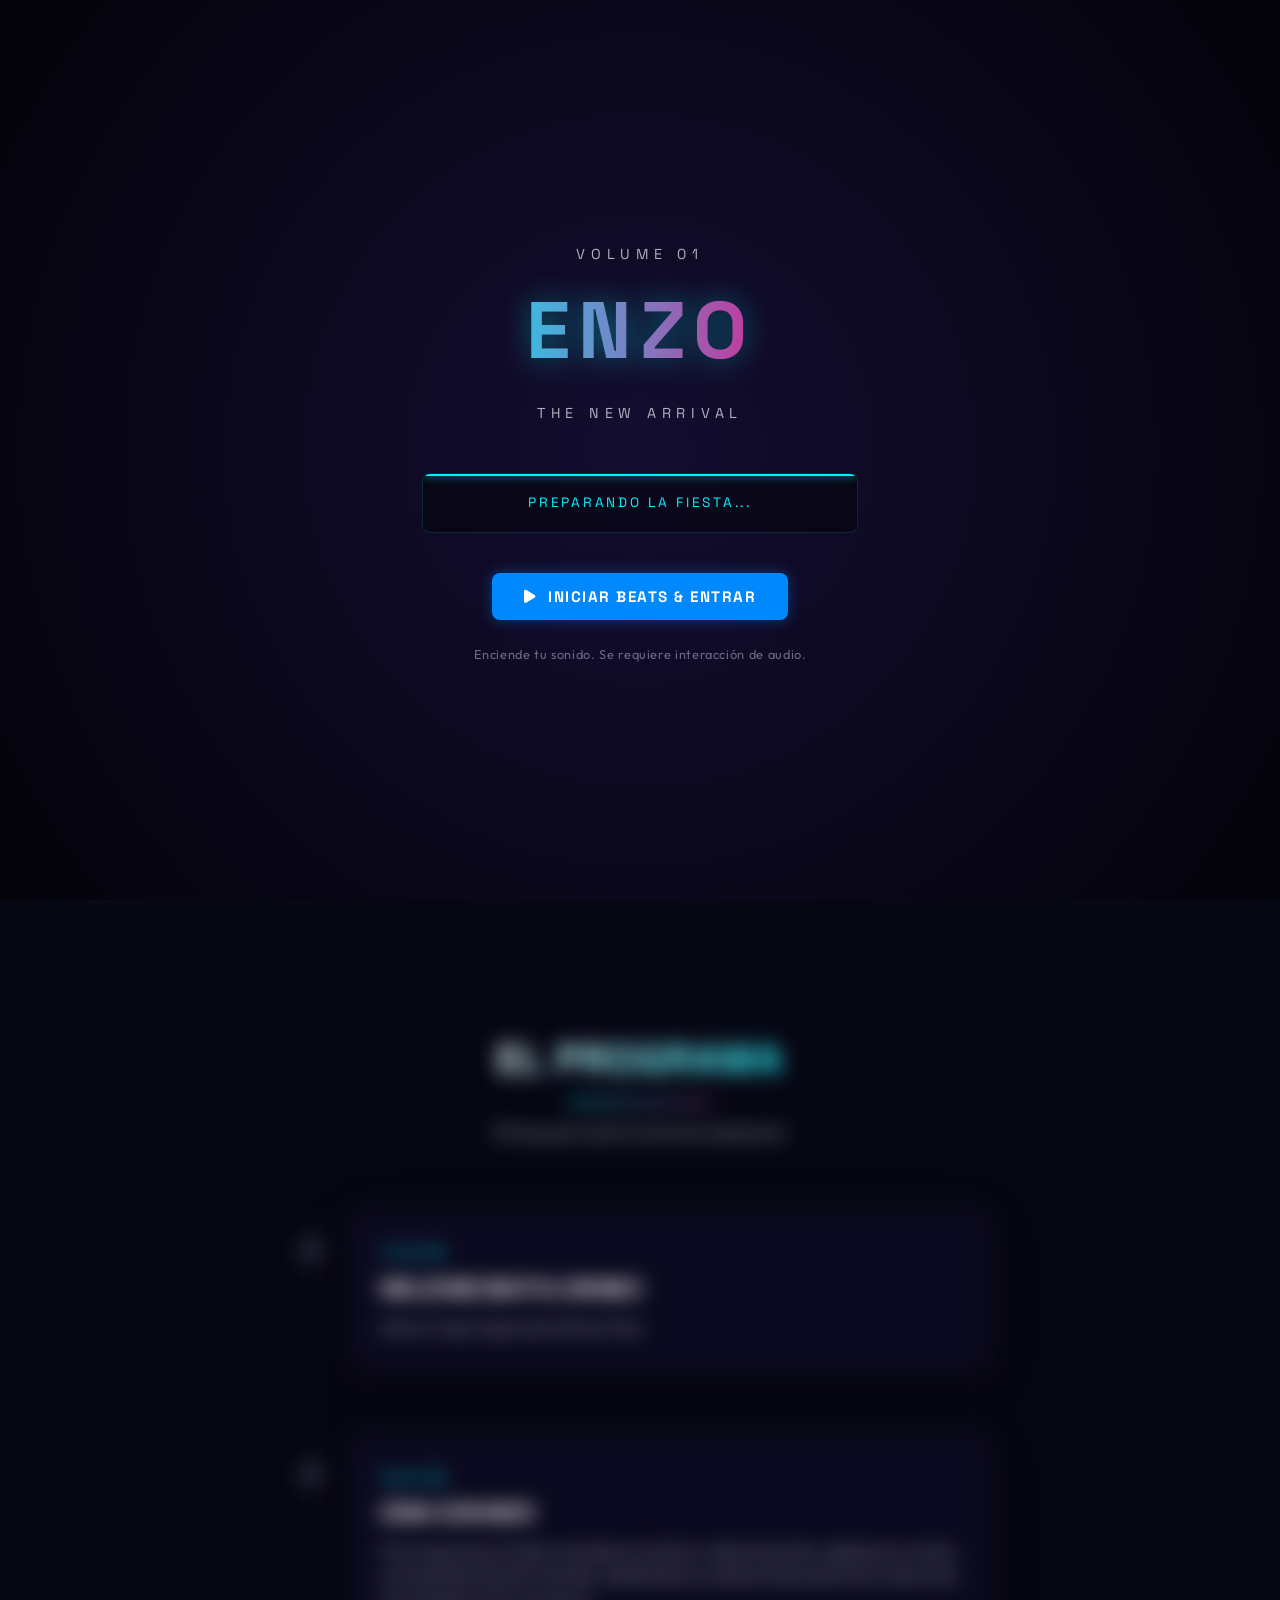
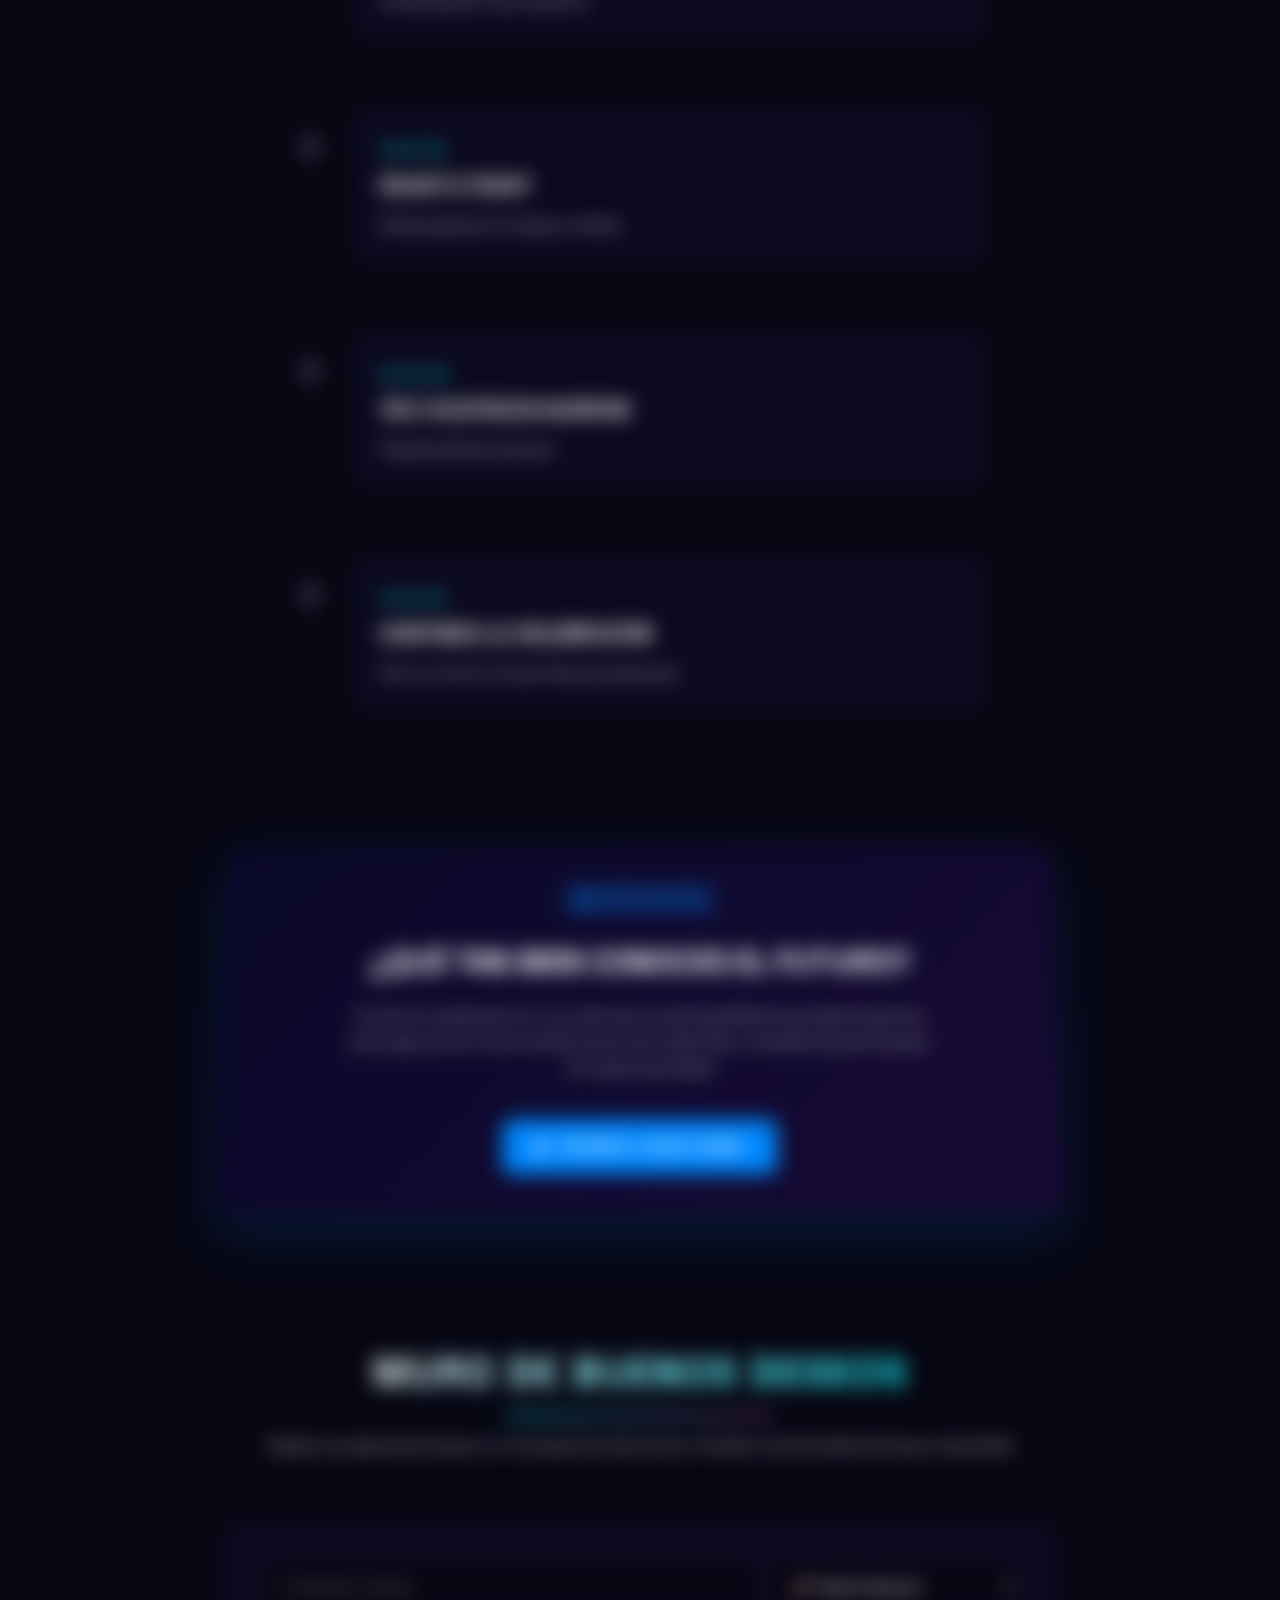
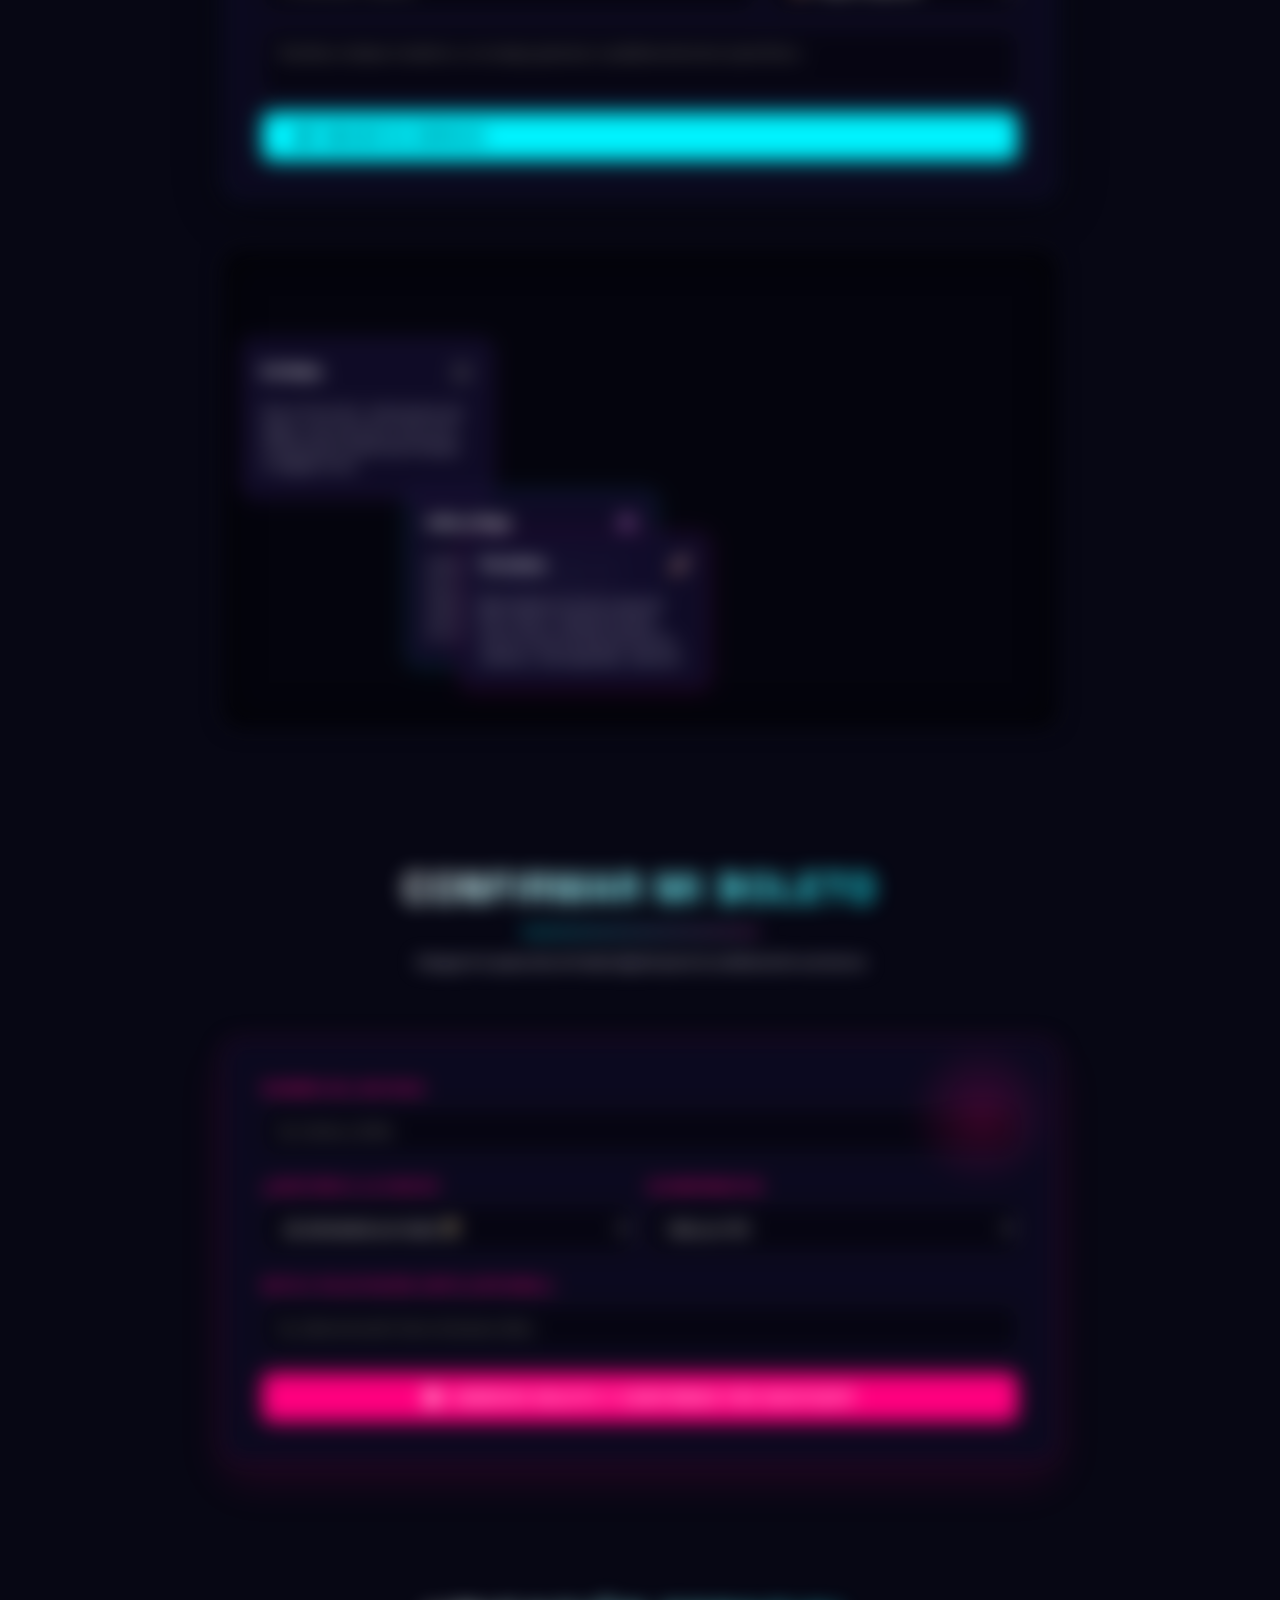
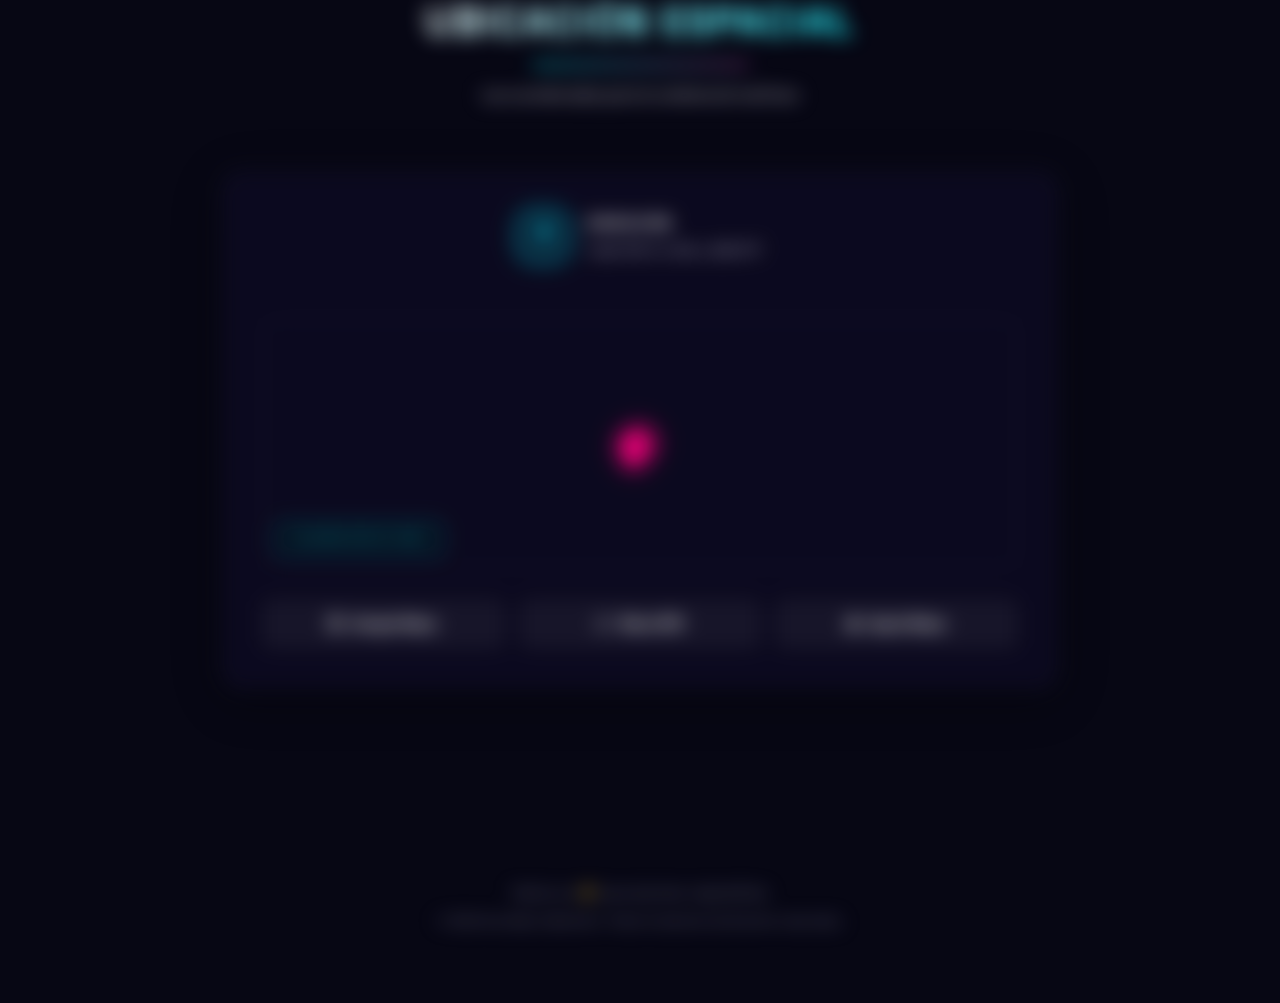
==== commit 8c05d98e: "fix: update map and GPS links to corrected coordinates" ====
--- a/index.html
+++ b/index.html
@@ -282,18 +282,18 @@
                         <i class="fa-solid fa-location-dot"></i>
                     </div>
                     <div class="map-label">CELEBRACIÓN DE ENZO</div>
-                    <!-- Mapa de Google Maps embebido centrado en las coordenadas resueltas de maps.app.goo.gl con tema oscuro -->
-                    <iframe src="https://www.google.com/maps/embed?pb=!1m18!1m12!1m3!1d1860.3362624458315!2d-89.657016!3d21.0907473!2m3!1f0!2f0!3f0!3m2!1i1024!2i768!4f13.1!3m3!1m2!1s0x0%3A0x0!2zMjHCsDA1JzI2LjcnTiA4OcKwMzknMjUuMyJX!5e0!3m2!1ses-419!2smx!4v1685000000000!5m2!1ses-419!2smx" width="100%" height="250" style="border:0;" allowfullscreen="" loading="lazy" referrerpolicy="no-referrer-when-downgrade" class="dark-map-iframe"></iframe>
+                    <!-- Mapa de Google Maps embebido centrado en las coordenadas correctas del destino con tema oscuro -->
+                    <iframe src="https://www.google.com/maps/embed?pb=!1m18!1m12!1m3!1d930.1681312229158!2d-89.656528!3d21.09067!2m3!1f0!2f0!3f0!3m2!1i1024!2i768!4f13.1!3m3!1m2!1s0x0%3A0x0!2zMjHCsDA1JzI2LjQiTiA4OcKwMzknMjMuMSJX!5e0!3m2!1ses-419!2smx!4v1685000000000!5m2!1ses-419!2smx" width="100%" height="250" style="border:0;" allowfullscreen="" loading="lazy" referrerpolicy="no-referrer-when-downgrade" class="dark-map-iframe"></iframe>
                 </div>
 
                 <div class="map-actions">
-                    <a href="https://maps.app.goo.gl/tL87kPLcY1rTkoGz5" target="_blank" class="map-btn btn-google">
+                    <a href="https://maps.app.goo.gl/X7AVDUUsebyH3VXz8" target="_blank" class="map-btn btn-google">
                         <i class="fa-brands fa-google"></i> Google Maps
                     </a>
-                    <a href="https://waze.com/ul?ll=21.0907473,-89.657016&navigate=yes" target="_blank" class="map-btn btn-waze">
+                    <a href="https://waze.com/ul?ll=21.09067,-89.656528&navigate=yes" target="_blank" class="map-btn btn-waze">
                         <i class="fa-brands fa-waze"></i> Waze GPS
                     </a>
-                    <a href="maps://maps.apple.com/?q=21.0907473,-89.657016" target="_blank" class="map-btn btn-apple">
+                    <a href="maps://maps.apple.com/?q=21.09067,-89.656528" target="_blank" class="map-btn btn-apple">
                         <i class="fa-brands fa-apple"></i> Apple Maps
                     </a>
                 </div>
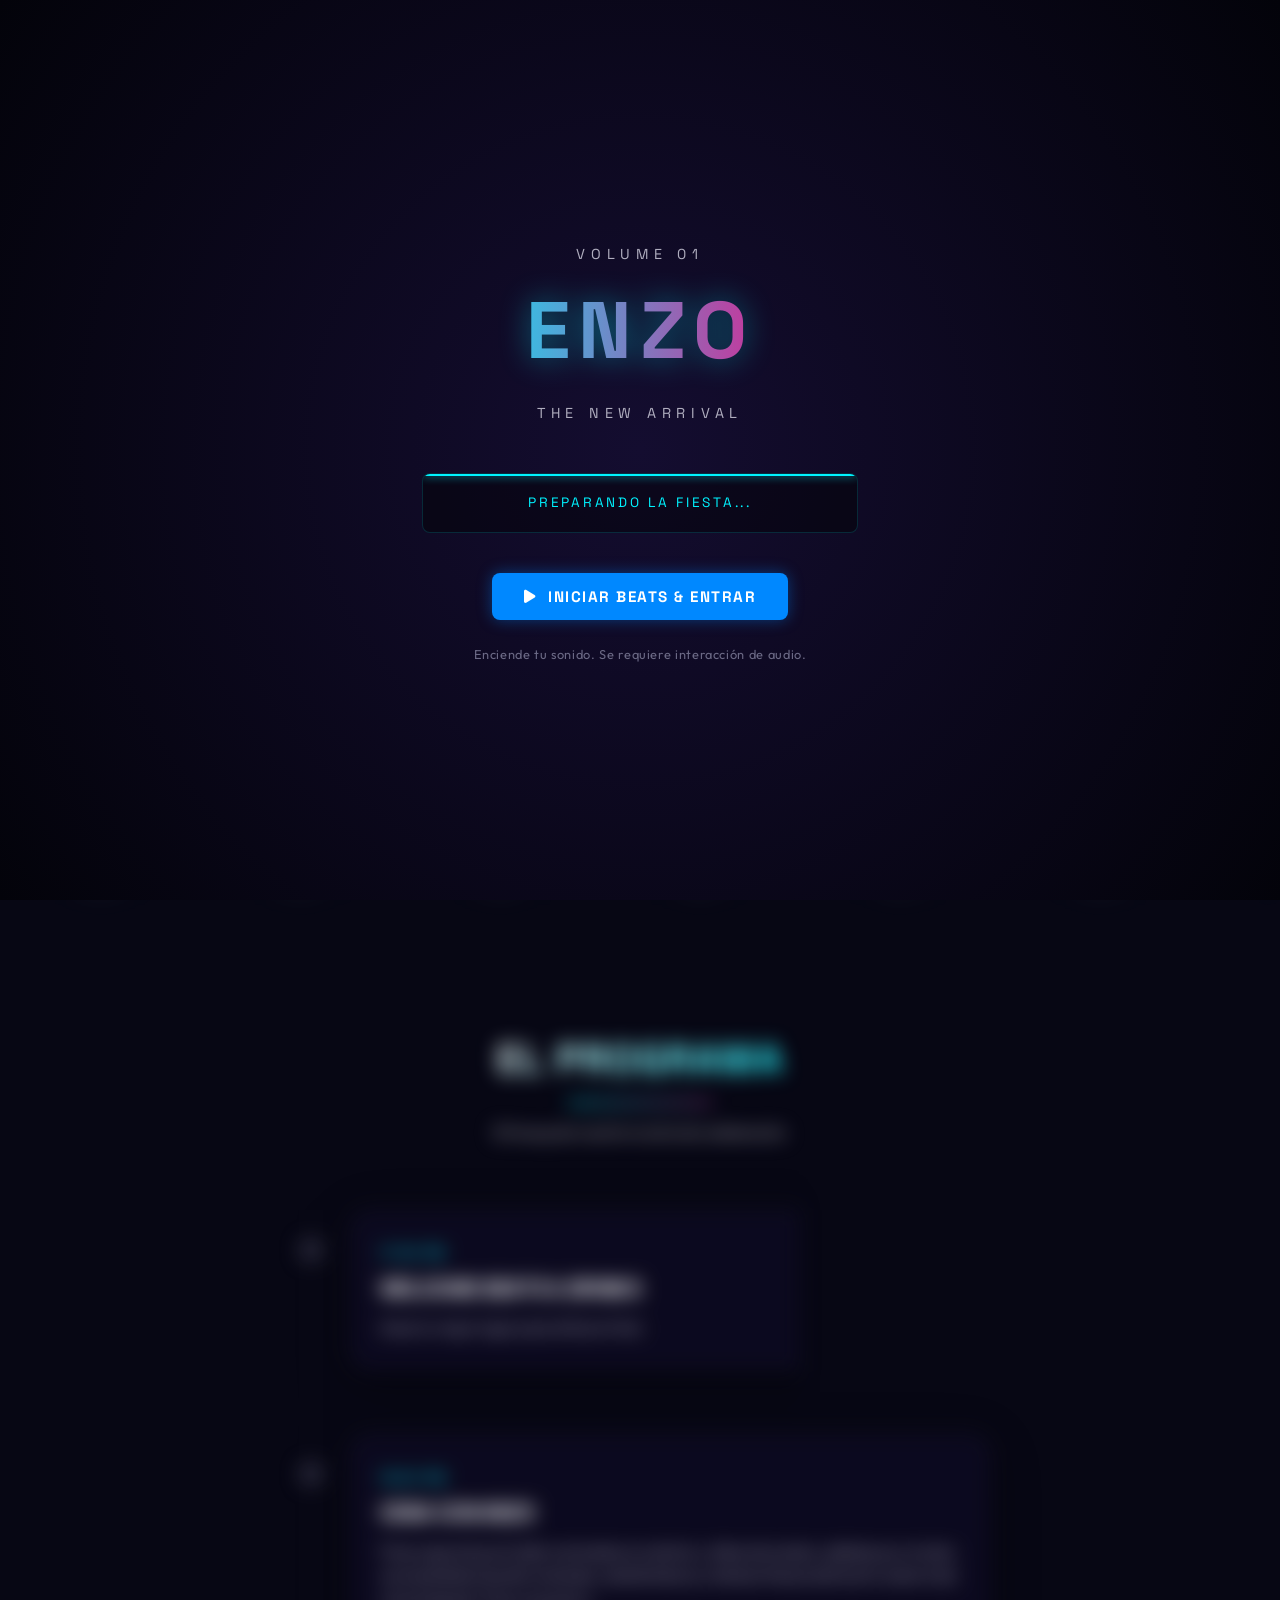
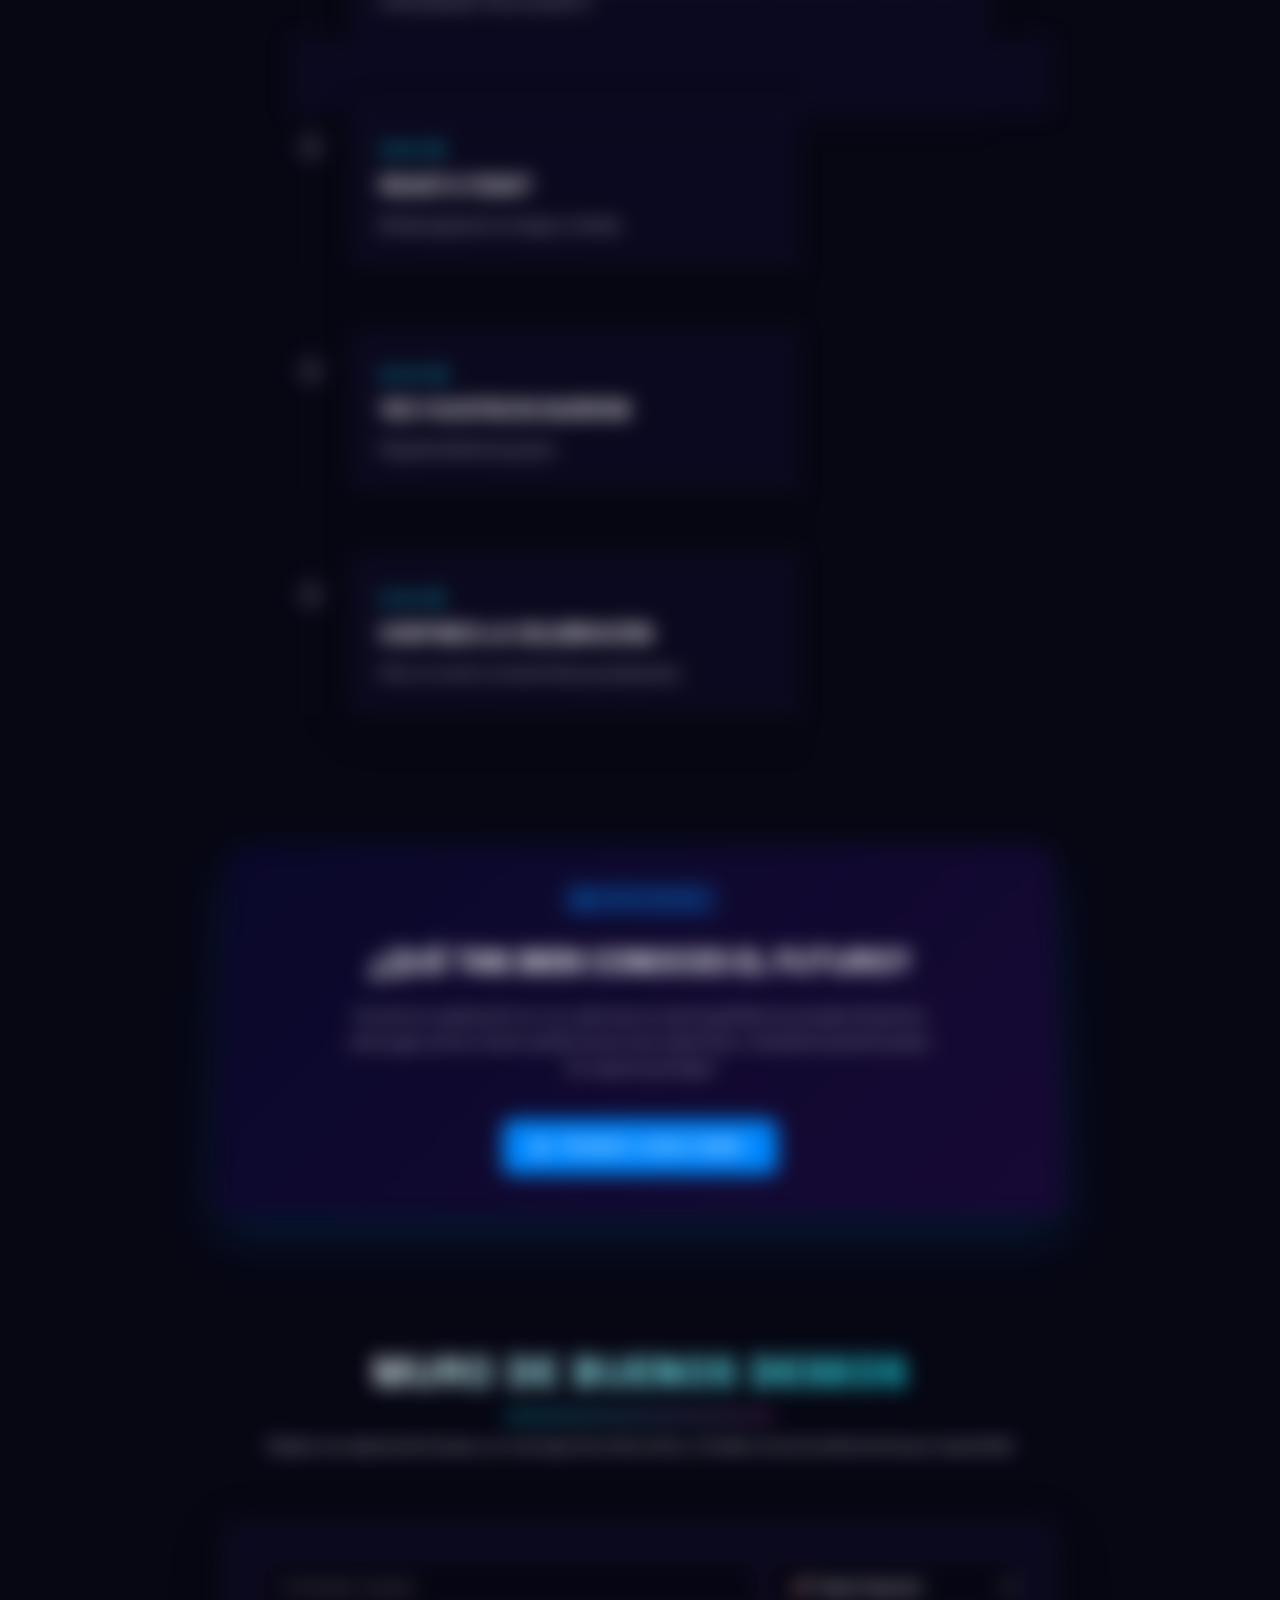
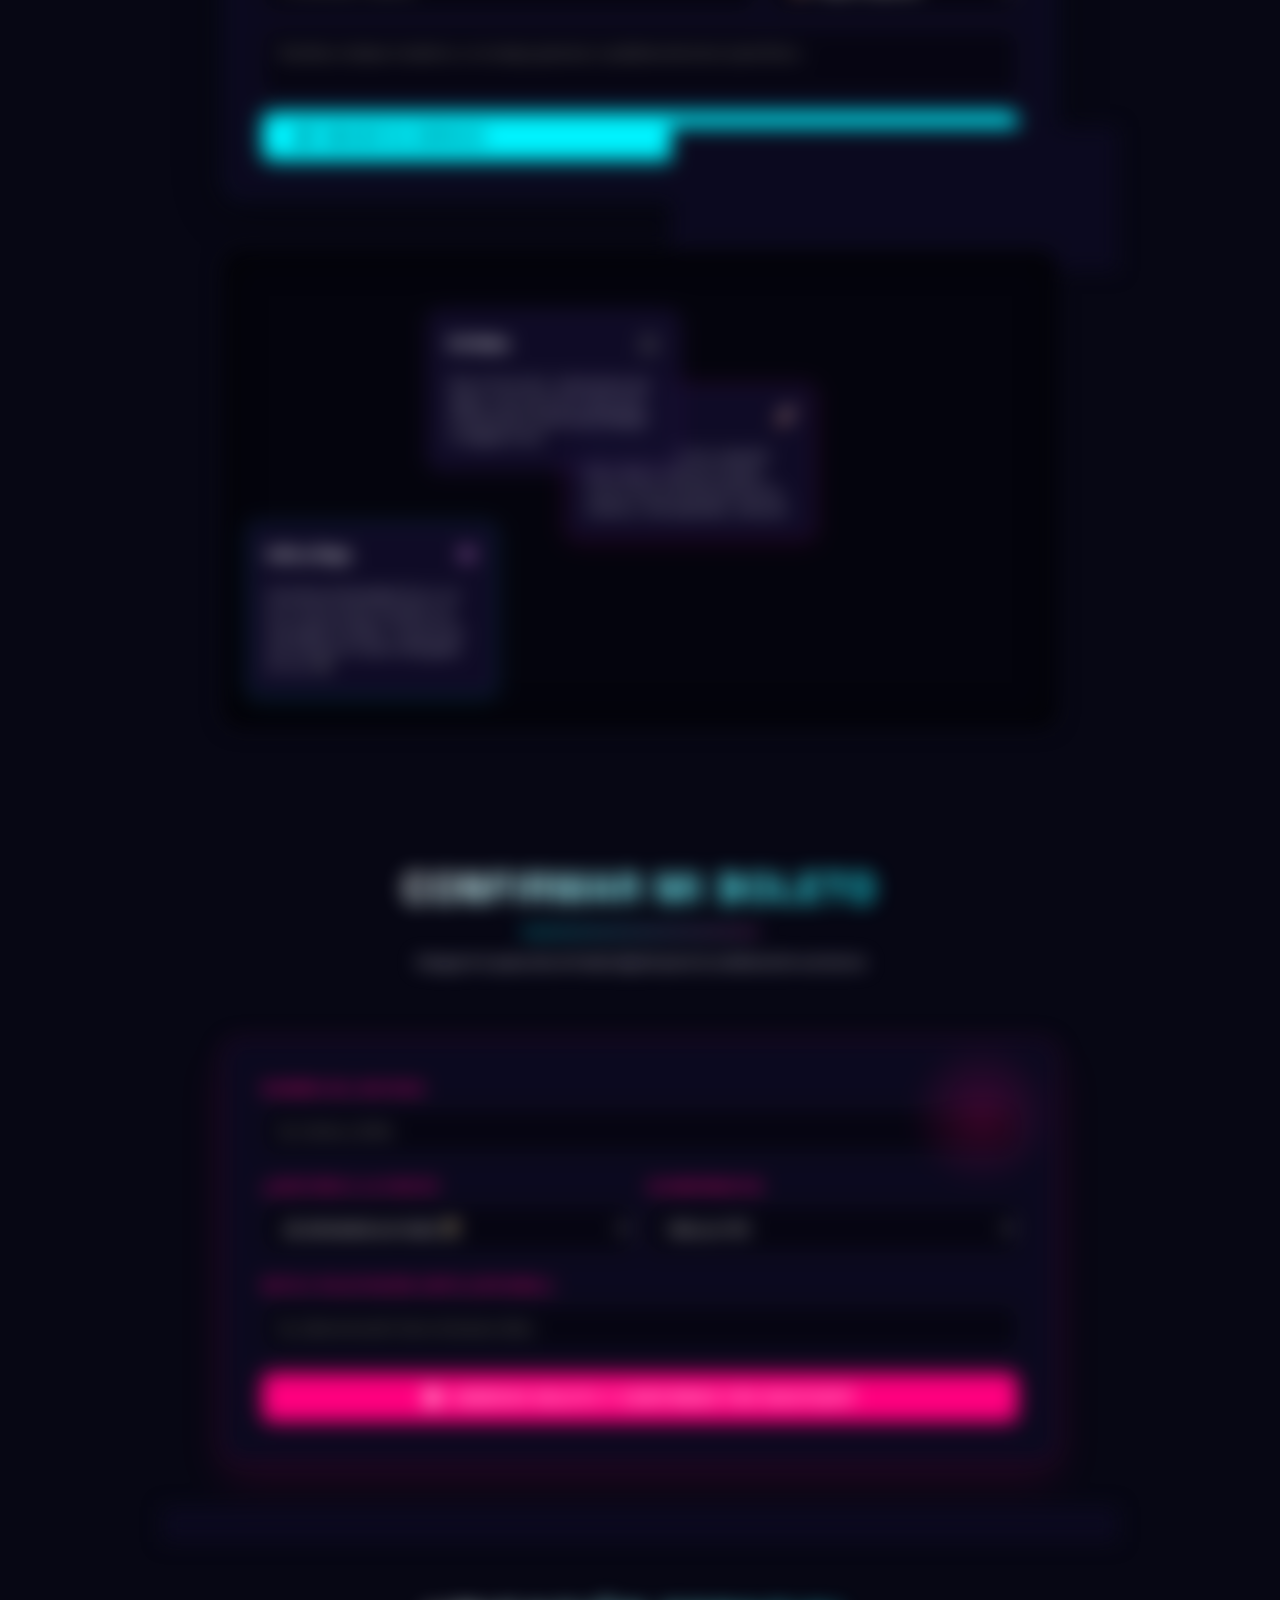
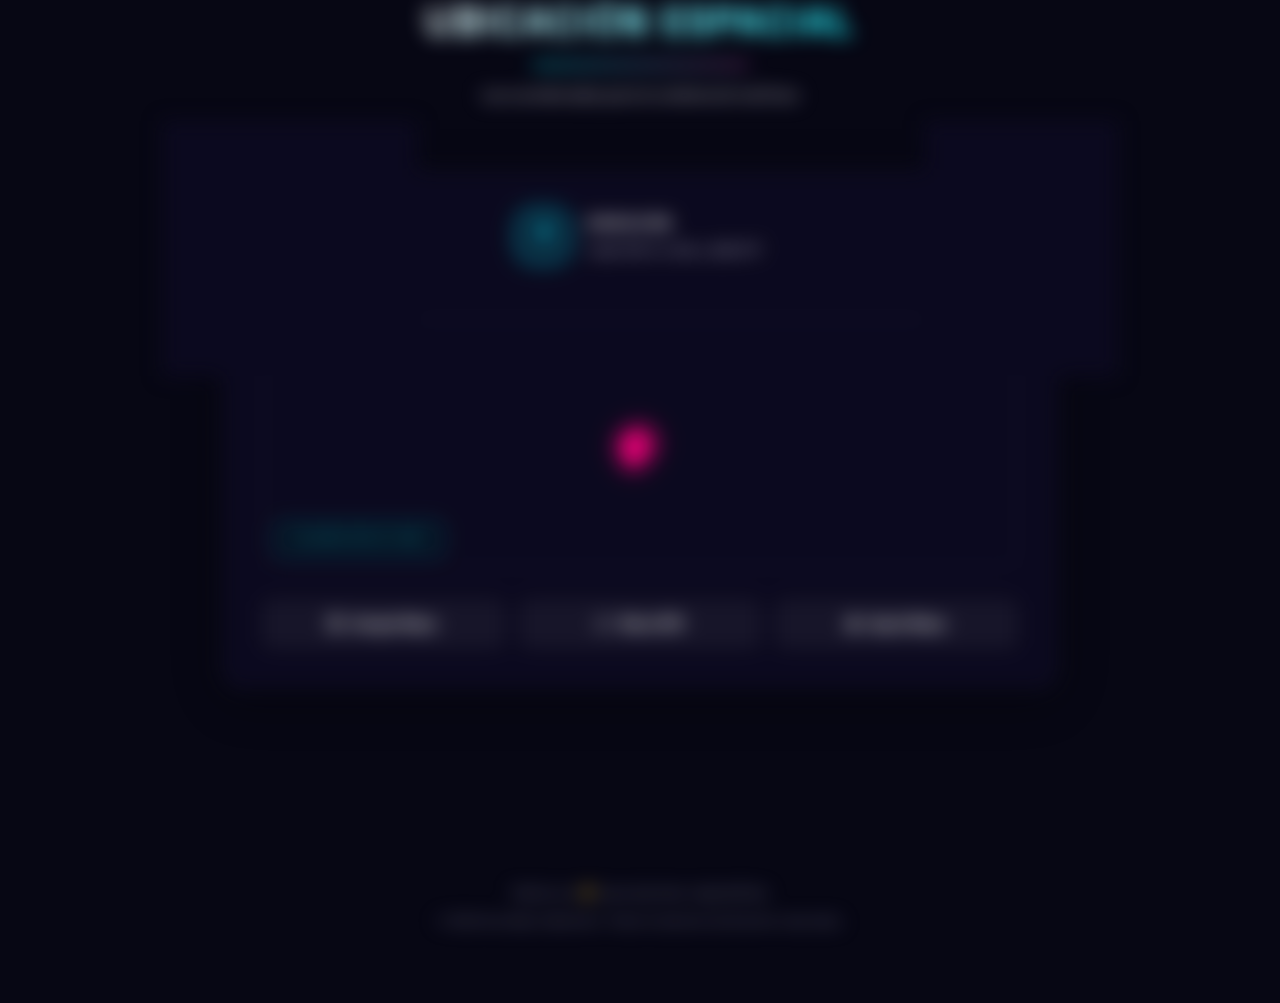
==== commit 5a2ba93e: "fix: update Google Maps location link and exact coordinates" ====
--- a/index.html
+++ b/index.html
@@ -283,17 +283,17 @@
                     </div>
                     <div class="map-label">CELEBRACIÓN DE ENZO</div>
                     <!-- Mapa de Google Maps embebido centrado en las coordenadas correctas del destino con tema oscuro -->
-                    <iframe src="https://www.google.com/maps/embed?pb=!1m18!1m12!1m3!1d930.1681312229158!2d-89.656528!3d21.09067!2m3!1f0!2f0!3f0!3m2!1i1024!2i768!4f13.1!3m3!1m2!1s0x0%3A0x0!2zMjHCsDA1JzI2LjQiTiA4OcKwMzknMjMuMSJX!5e0!3m2!1ses-419!2smx!4v1685000000000!5m2!1ses-419!2smx" width="100%" height="250" style="border:0;" allowfullscreen="" loading="lazy" referrerpolicy="no-referrer-when-downgrade" class="dark-map-iframe"></iframe>
+                    <iframe src="https://www.google.com/maps/embed?pb=!1m18!1m12!1m3!1d930.1681312229158!2d-89.656409!3d21.090622!2m3!1f0!2f0!3f0!3m2!1i1024!2i768!4f13.1!3m3!1m2!1s0x0%3A0x0!2zMjHCsDA1JzI2LjIiTiA4OcKwMzknMjMuMSJX!5e0!3m2!1ses-419!2smx!4v1685000000000!5m2!1ses-419!2smx" width="100%" height="250" style="border:0;" allowfullscreen="" loading="lazy" referrerpolicy="no-referrer-when-downgrade" class="dark-map-iframe"></iframe>
                 </div>
 
                 <div class="map-actions">
-                    <a href="https://maps.app.goo.gl/X7AVDUUsebyH3VXz8" target="_blank" class="map-btn btn-google">
+                    <a href="https://maps.app.goo.gl/GGbKvjBXNV4ZbMuNA" target="_blank" class="map-btn btn-google">
                         <i class="fa-brands fa-google"></i> Google Maps
                     </a>
-                    <a href="https://waze.com/ul?ll=21.09067,-89.656528&navigate=yes" target="_blank" class="map-btn btn-waze">
+                    <a href="https://waze.com/ul?ll=21.090622,-89.656409&navigate=yes" target="_blank" class="map-btn btn-waze">
                         <i class="fa-brands fa-waze"></i> Waze GPS
                     </a>
-                    <a href="maps://maps.apple.com/?q=21.09067,-89.656528" target="_blank" class="map-btn btn-apple">
+                    <a href="maps://maps.apple.com/?q=21.090622,-89.656409" target="_blank" class="map-btn btn-apple">
                         <i class="fa-brands fa-apple"></i> Apple Maps
                     </a>
                 </div>
